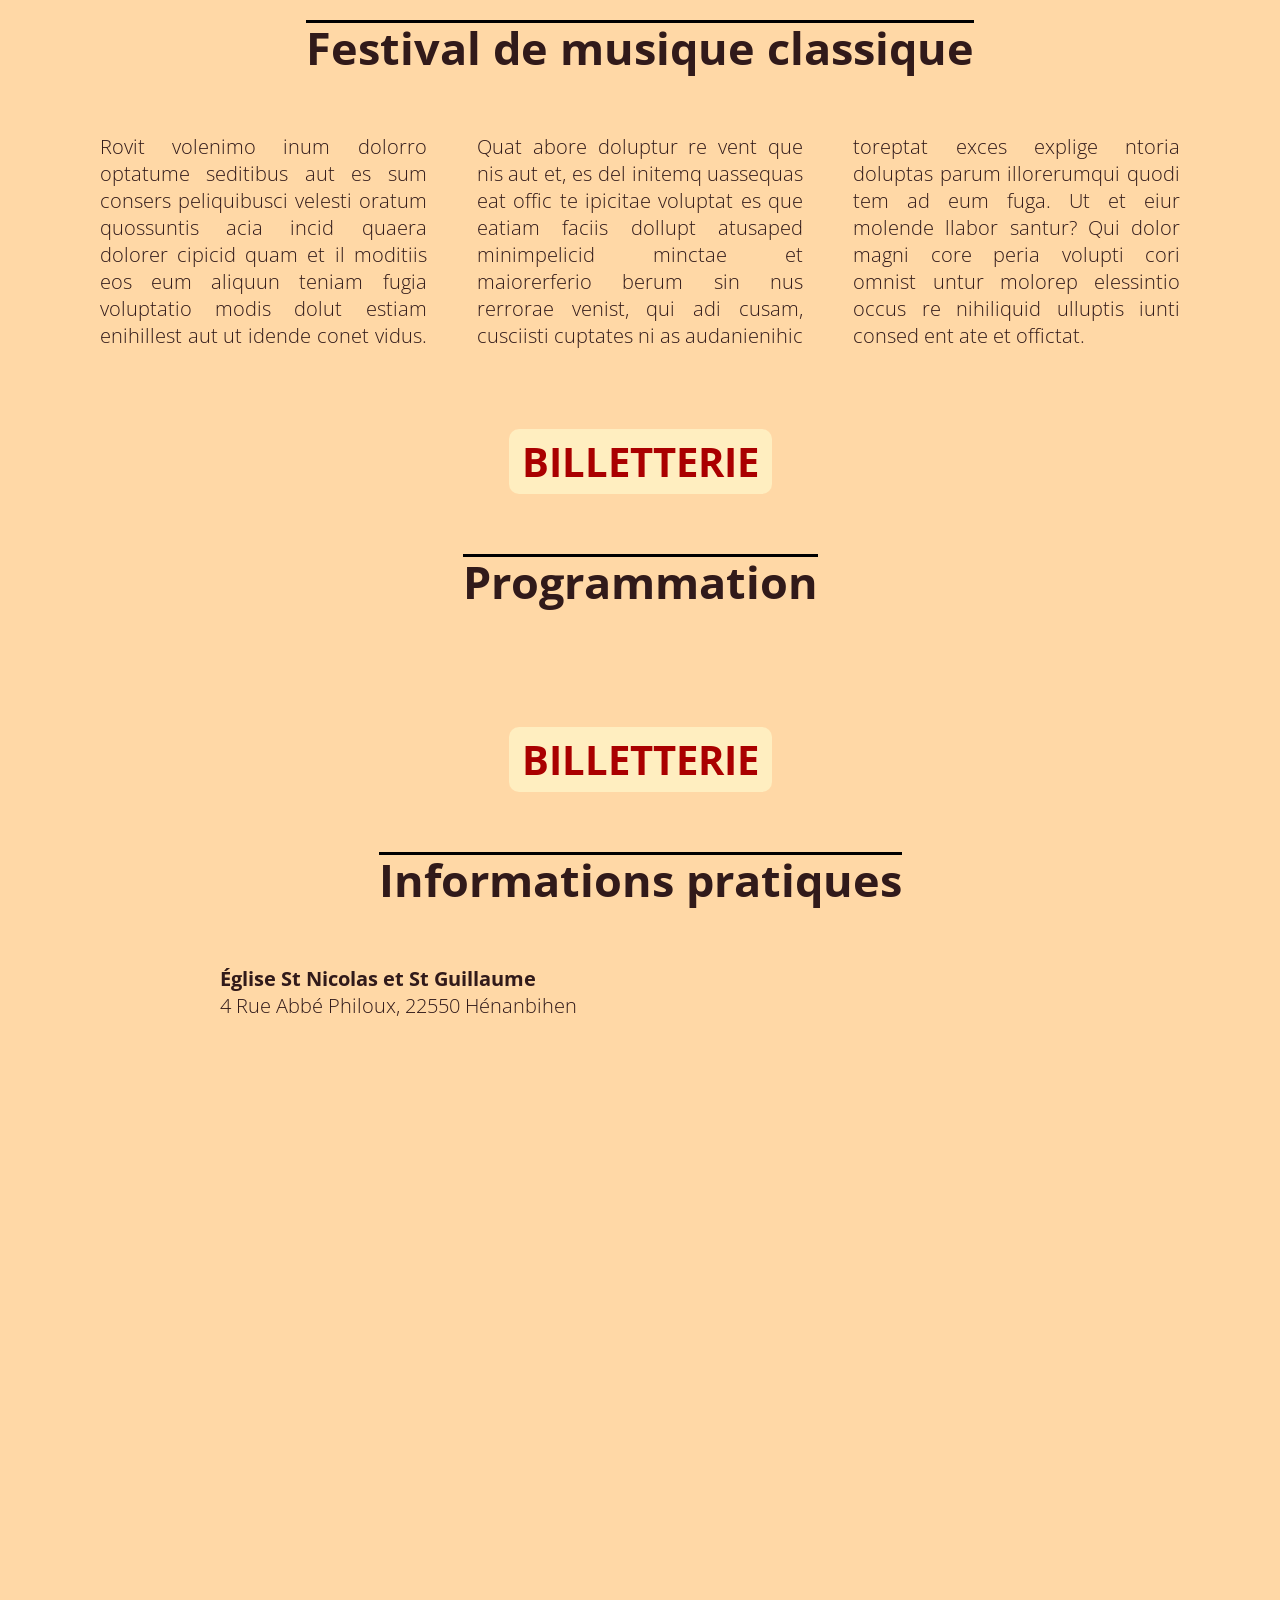
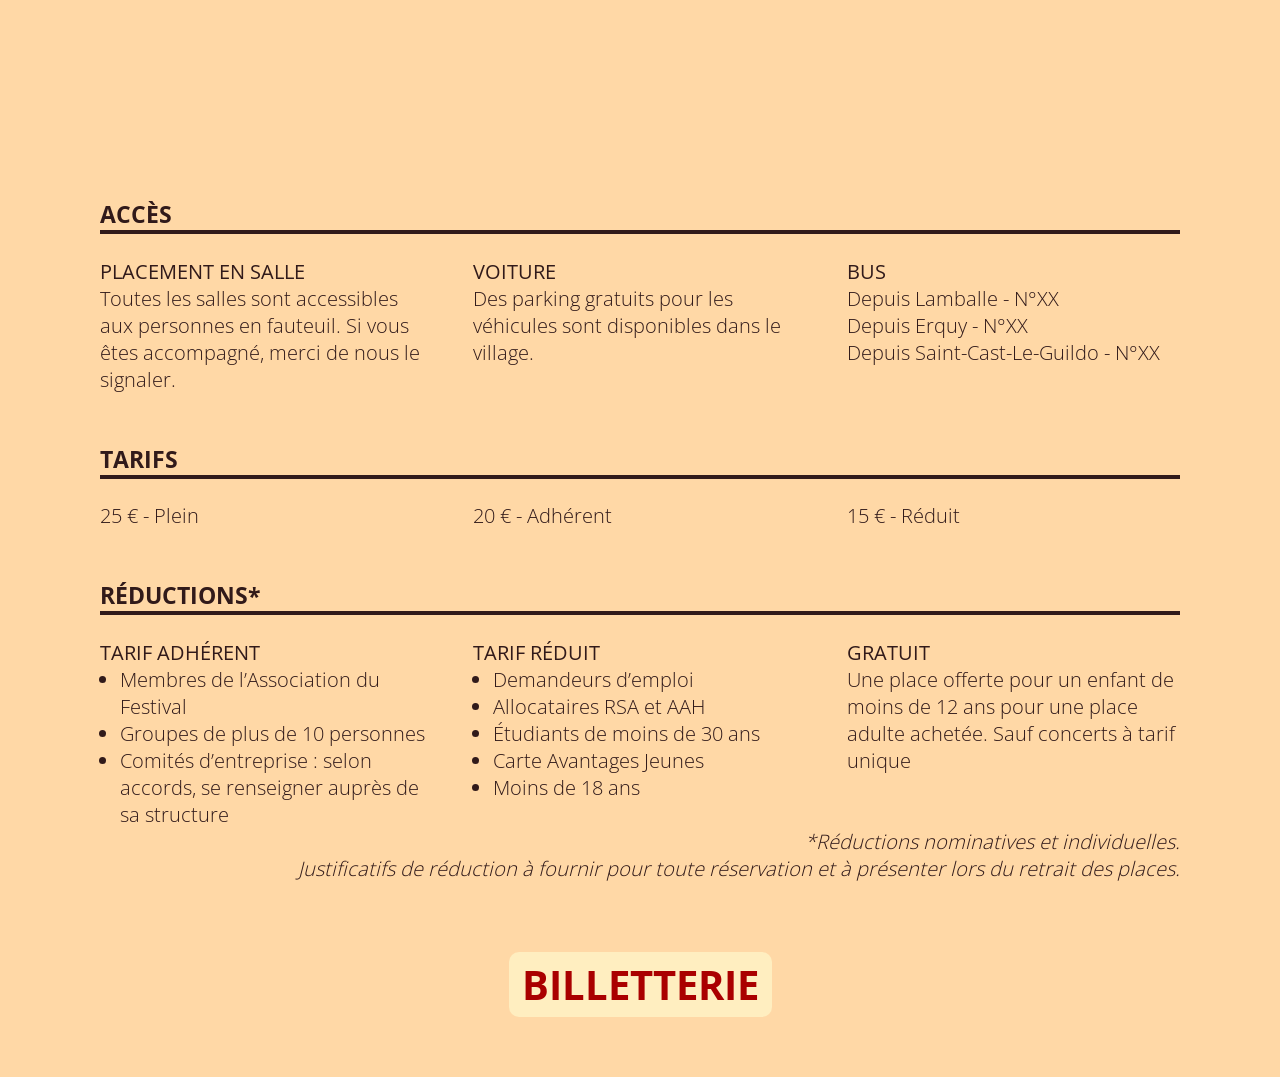
==== index.html @ bbe9d5a4 "initial commit" ====
<!DOCTYPE html>
<html lang="en">

<head>
    <meta charset="UTF-8">
    <meta name="viewport" content="width=device-width, initial-scale=1.0">
    <title>Les Musicales du Penthièvre</title>
    <link rel="stylesheet" href="assets/css/main.css">
    <script defer src="https://cdn.jsdelivr.net/npm/alpinejs@3.x.x/dist/cdn.min.js"></script>
    <script src="assets/js/components.js"></script>
    <script type="text/javascript"
        src="https://cdnjs.cloudflare.com/ajax/libs/PapaParse/5.4.0/papaparse.min.js"></script>
</head>

<body>
    <main>
        <div class="page-container" x-data="festivalProgram">
            <section>
                <h1 class="section-title">Festival de musique classique</h1>
                <p class="section-content">
                    Rovit volenimo inum dolorro optatume seditibus aut es sum consers peliquibusci velesti oratum
                    quossuntis acia incid quaera dolorer cipicid quam et il moditiis eos eum aliquun teniam fugia
                    voluptatio modis dolut estiam enihillest aut ut idende conet vidus. Quat abore doluptur re vent que
                    nis aut et, es del initemq uassequas eat offic te ipicitae voluptat es que eatiam faciis dollupt
                    atusaped minimpelicid minctae et maiorerferio berum sin nus rerrorae venist, qui adi cusam,
                    cusciisti cuptates ni as audanienihic toreptat exces explige ntoria doluptas parum illorerumqui
                    quodi tem ad eum fuga. Ut et eiur molende llabor santur? Qui dolor magni core peria volupti cori
                    omnist untur molorep elessintio occus re nihiliquid ulluptis iunti consed ent ate et offictat.
                </p>
                <button>BILLETTERIE</button>
            </section>

            <section>
                <h1 class="section-title">Programmation</h1>
                <div class="festival-events-wrapper">
                    <template x-for="(events, date) in groupedEvents" :key="date">
                        <div class="event-container">
                            <h2 x-text="formatProgrammationDate(date)" class="event-date"></h2>
                            <template x-for="event in events" :key="event.Groupe + event.Heure">
                                <div class="event-details">
                                    <div class="event-time" x-text="formatTime(event.Heure)"></div>
                                    <div class="event-group" x-text="event.Groupe"></div>
                                    <div class="event-artists" x-text="event.Artistes"></div>
                                    <div class="event-performance" x-text="event.Interprétations"></div>
                                </div>
                            </template>
                        </div>
                    </template>
                </div>
                <button>BILLETTERIE</button>
            </section>

            <section>
                <h1 class="section-title">Informations pratiques</h1>
                <div class="practical-info-items">
                    <div class="practical-info-item">
                        <img class="practical-info-img" src="https://cdn-icons-png.flaticon.com/512/484/484167.png"
                            alt="">
                        <div class="practical-info-txt">
                            <span style="font-weight: bold;">Église St Nicolas et St Guillaume</span></br>
                            4 Rue Abbé Philoux, 22550 Hénanbihen
                        </div>
                    </div>
                    <div class="practical-info-item">
                        <img class="practical-info-img" src="https://cdn-icons-png.flaticon.com/512/747/747310.png"
                            alt="">
                        <div class="practical-info-txt practical-info-txt-date" x-text="festivalDates">
                        </div>
                    </div>
                </div>
                <iframe class="practical-info-map"
                    src="https://www.google.com/maps/embed?pb=!1m18!1m12!1m3!1d4397.560017272051!2d-2.3781629225377903!3d48.56007562165202!2m3!1f0!2f0!3f0!3m2!1i1024!2i768!4f13.1!3m3!1m2!1s0x480e73c1ddfb4ef5%3A0x7d387536cc00f392!2sÉglise St Nicolas et St Guillaume!5e1!3m2!1sen!2sfr!4v1764858073322!5m2!1sen!2sfr"
                    width="100%" height="100%" style="border:0;" allowfullscreen="" loading="lazy"
                    referrerpolicy="no-referrer-when-downgrade"></iframe>

                <div class="practical-info-subsection">
                    <h3 class="subsection-title">ACCÈS</h3>
                    <div class="practical-info-subsection-items">
                        <div>
                            <h4 class="subsubsection-title">PLACEMENT EN SALLE</h4>
                            <p>Toutes les salles sont accessibles aux personnes en fauteuil.
                                Si vous êtes accompagné, merci de nous le signaler.</p>
                        </div>
                        <div>
                            <h4 class="subsubsection-title">VOITURE</h4>
                            <p>Des parking gratuits pour les véhicules sont disponibles dans le village.</p>
                        </div>
                        <div>
                            <h4 class="subsubsection-title">BUS</h4>
                            <p>
                                Depuis Lamballe - N°XX</br>
                                Depuis Erquy - N°XX</br>
                                Depuis Saint-Cast-Le-Guildo - N°XX
                            </p>
                        </div>
                    </div>
                </div>

                <div class="practical-info-subsection">
                    <h3 class="subsection-title">TARIFS</h3>
                    <div class="practical-info-subsection-items">
                        <p>25 € - Plein</p>
                        <p>20 € - Adhérent</p>
                        <p>15 € - Réduit</p>
                    </div>
                </div>

                <div class="practical-info-subsection">
                    <h3 class="subsection-title">RÉDUCTIONS*</h3>
                    <div class="practical-info-subsection-items">
                        <div>
                            <h4 class="subsubsection-title">TARIF ADHÉRENT</h4>
                            <ul>
                                <li>Membres de l’Association du Festival</li>
                                <li>Groupes de plus de 10 personnes</li>
                                <li>Comités d’entreprise : selon accords, se renseigner auprès de sa structure</li>
                            </ul>
                        </div>
                        <div>
                            <h4 class="subsubsection-title">TARIF RÉDUIT</h4>
                            <ul>
                                <li>Demandeurs d’emploi</li>
                                <li>Allocataires RSA et AAH</li>
                                <li>Étudiants de moins de 30 ans</li>
                                <li>Carte Avantages Jeunes</li>
                                <li>Moins de 18 ans</li>
                            </ul>
                        </div>
                        <div>
                            <h4 class="subsubsection-title">GRATUIT</h4>
                            <p>Une place offerte pour un enfant de moins de 12 ans pour une place adulte achetée.
                                Sauf concerts à tarif unique</p>
                        </div>
                    </div>
                    <p class="subsubsection-footnote">*Réductions nominatives et individuelles.</br>
                        Justificatifs de réduction à fournir pour toute réservation et à présenter lors du retrait des
                        places.</p>
                </div>
                <button>BILLETTERIE</button>
            </section>
        </div>
    </main>
</body>

</html>
---- assets/css/main.css ----
@import "./palette.css";

body {
    margin: 0;
    padding: 0;
    font-family: 'OpenSans', sans-serif;
    font-weight: 300;
    font-size: 20px;
    background-color: var(--background);
    color: var(--text);
}

h2 {
    font-weight: 400;
    margin: 0 0 50px;
}

button {
    all: unset;
    display: inline-block;
    cursor: pointer;
    padding: 5px 13px;
    margin: 20px;
    border-radius: 10px;
    background-color: var(--btn-bg);
    color: var(--btn-text);
    font-size: 40px;
    font-weight: 700;
}

button:hover {
    background-color: var(--btn-hover-bg);
}

button:active {
    background-color: var(--btn-active-bg);
}

.page-container {
    max-width: 1080px;
    margin: 0 auto;
    padding: 0 20px;
    text-align: center;
}

section {
    margin: 20px 0 40px;
}

.section-title {
    width: fit-content;
    border-top: 3px black solid;
    font-size: 45px;
    line-height: 50px;
    margin: 0 auto 60px;
    color: var(--section-title-text);
}

.section-content {
    column-count: 3;
    column-gap: 50px;
    text-align: justify;
    margin-bottom: 60px;
}

.subsection-title {
    text-align: left;
    border-bottom: 4px solid ;
    color: var(--section-title-text);
}

.subsubsection-title {
    font-weight: 400;
    margin: 0;
    color: var(--section-title-text);
}

.festival-events-container {
    display: flex;
    align-items: center;
    flex-direction: column;
}

.festival-events-wrapper {
    display: flex;
    width: 100%;
    max-width: 1080px;
    margin-bottom: 40px;
}

.event-container {
    display: flex;
    width: 50%;
    flex-direction: column;
}

.festival-events-wrapper > .event-container:first-of-type {
    align-items: flex-end;
    border-right: 2px rgb(59, 0, 0) solid;
}

.festival-events-wrapper > .event-container:last-of-type {
    padding-top: 40px;
    align-items: flex-start;
    border-left: 2px rgb(59, 0, 0) solid;
}

.event-date {
    width: fit-content;
    padding: 20px;
    color: rgb(255, 245, 224);
}

.event-details {
    display: flex;
    flex-direction: column;
    margin: 10px 0 20px;
    color: rgb(59, 0, 0);
}

.festival-events-wrapper > .event-container:first-of-type .event-details {
    align-items: flex-end;
    padding-right: 15px;
}

.festival-events-wrapper > .event-container:last-of-type .event-details {
    align-items: flex-start;
    padding-left: 15px;
}

.festival-events-wrapper > .event-container:first-of-type .event-details > * {
    text-align: end;
}

.festival-events-wrapper > .event-container:last-of-type .event-details > * {
    text-align: start;
}

.festival-events-wrapper > .event-container:first-of-type .event-date {
    align-items: flex-end;
    background-color: rgb(150, 0, 0);
}

.festival-events-wrapper > .event-container:last-of-type .event-date {
    background-color: rgb(255, 137, 33);
}

.event-time {
    font-weight: bold;
    color: rgb(201, 47, 0);
}

.event-group {
    font-weight: bold;
}

.event-performance {
    font-style: italic;
}

.practical-info-items {
    display: flex;
}

.practical-info-item {
    display: flex;
    flex-grow: 1;
    align-items: center;
    text-align: left;
}

.practical-info-img {
    width: 100px;
}

.practical-info-txt {
    margin-left: 20px;
}

.practical-info-txt-date {
    font-size: 40px;
    font-weight: 500;
}

.practical-info-map {
    margin-top: 50px;
    height: 700px;
}

.practical-info-subsection {
    position: relative;
    margin-bottom: 50px;
}

.practical-info-subsection-items {
    display: flex;
    text-align: left;
}

.practical-info-subsection-items > * {
    flex: 1;
}

.practical-info-subsection-items > :nth-child(2) {
    margin: 0 40px;
}

.practical-info-subsection-items p {
    margin: 0;
}

.practical-info-subsection-items ul {
    margin: 0;
    padding-left: 20px;
}

.subsubsection-footnote {
    margin: 0 0 20px;
    text-align: right;
    font-style: italic;
    font-size: 20px;
}
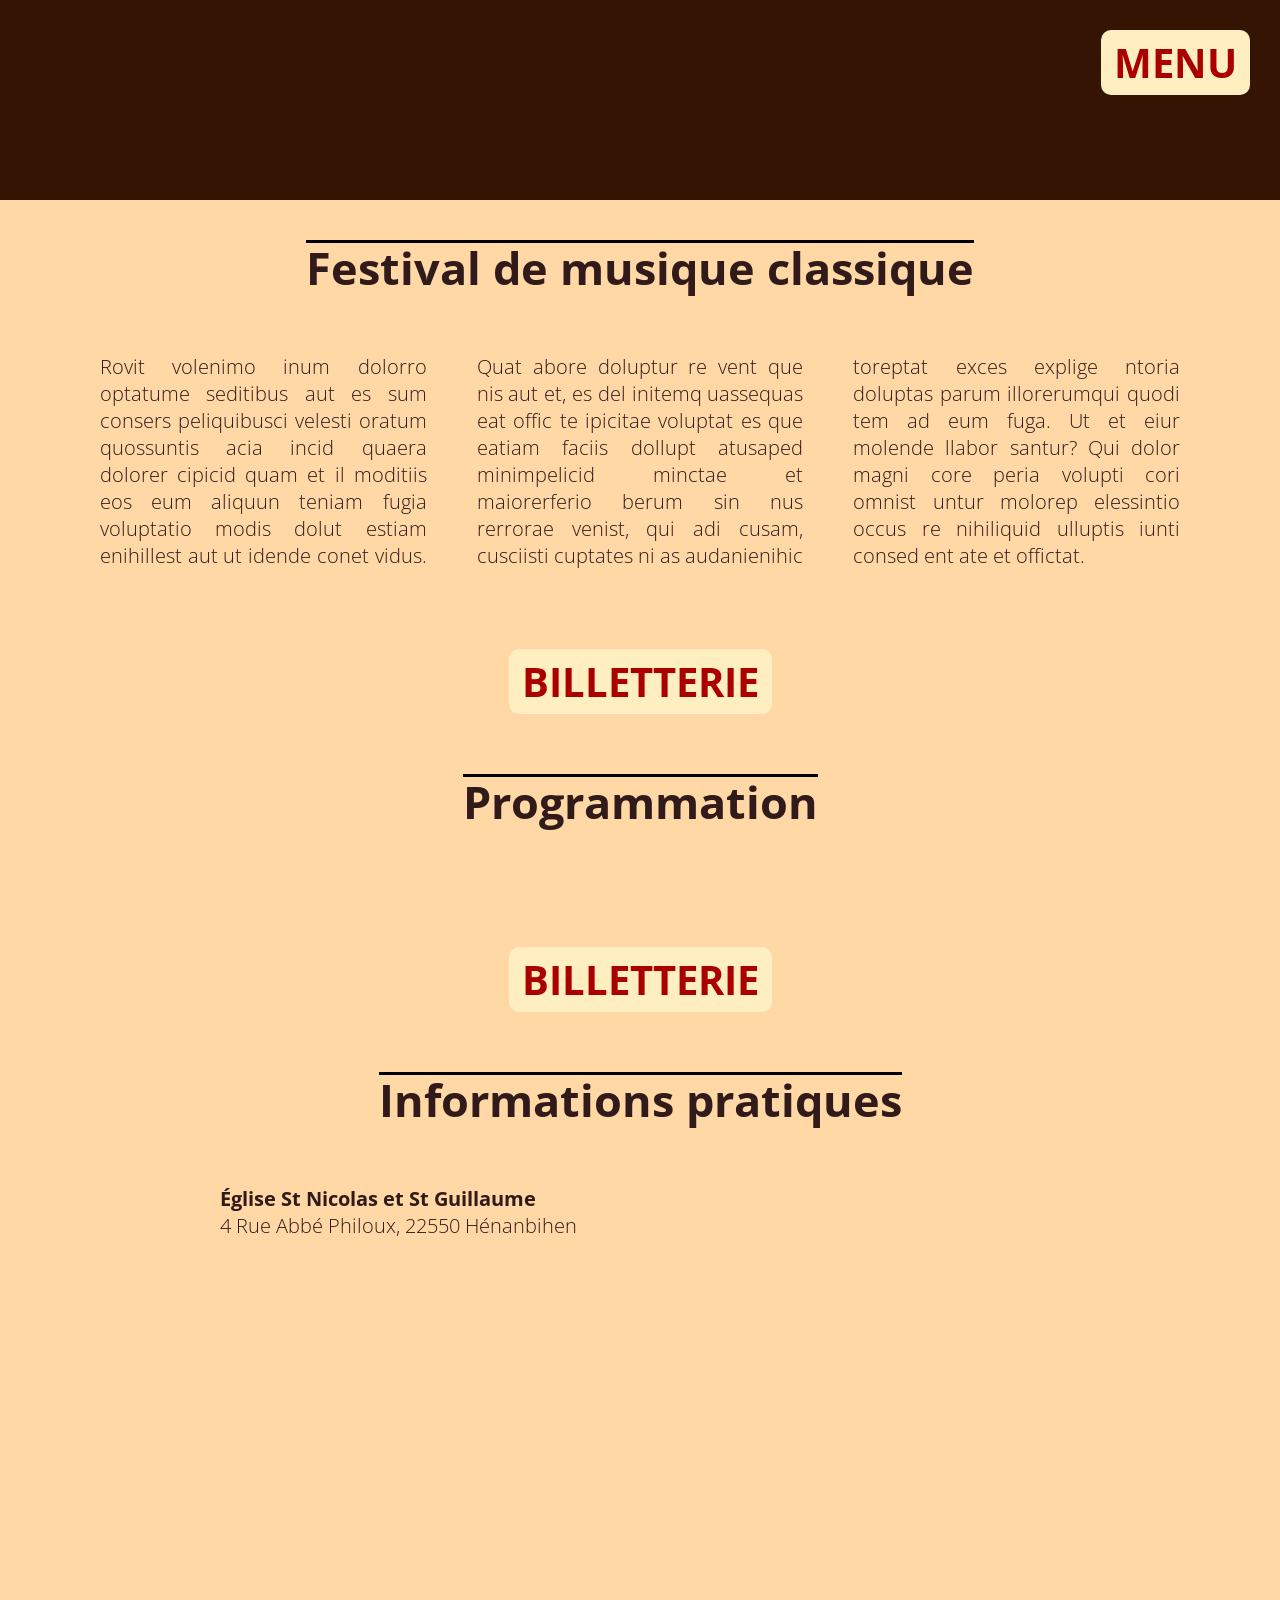
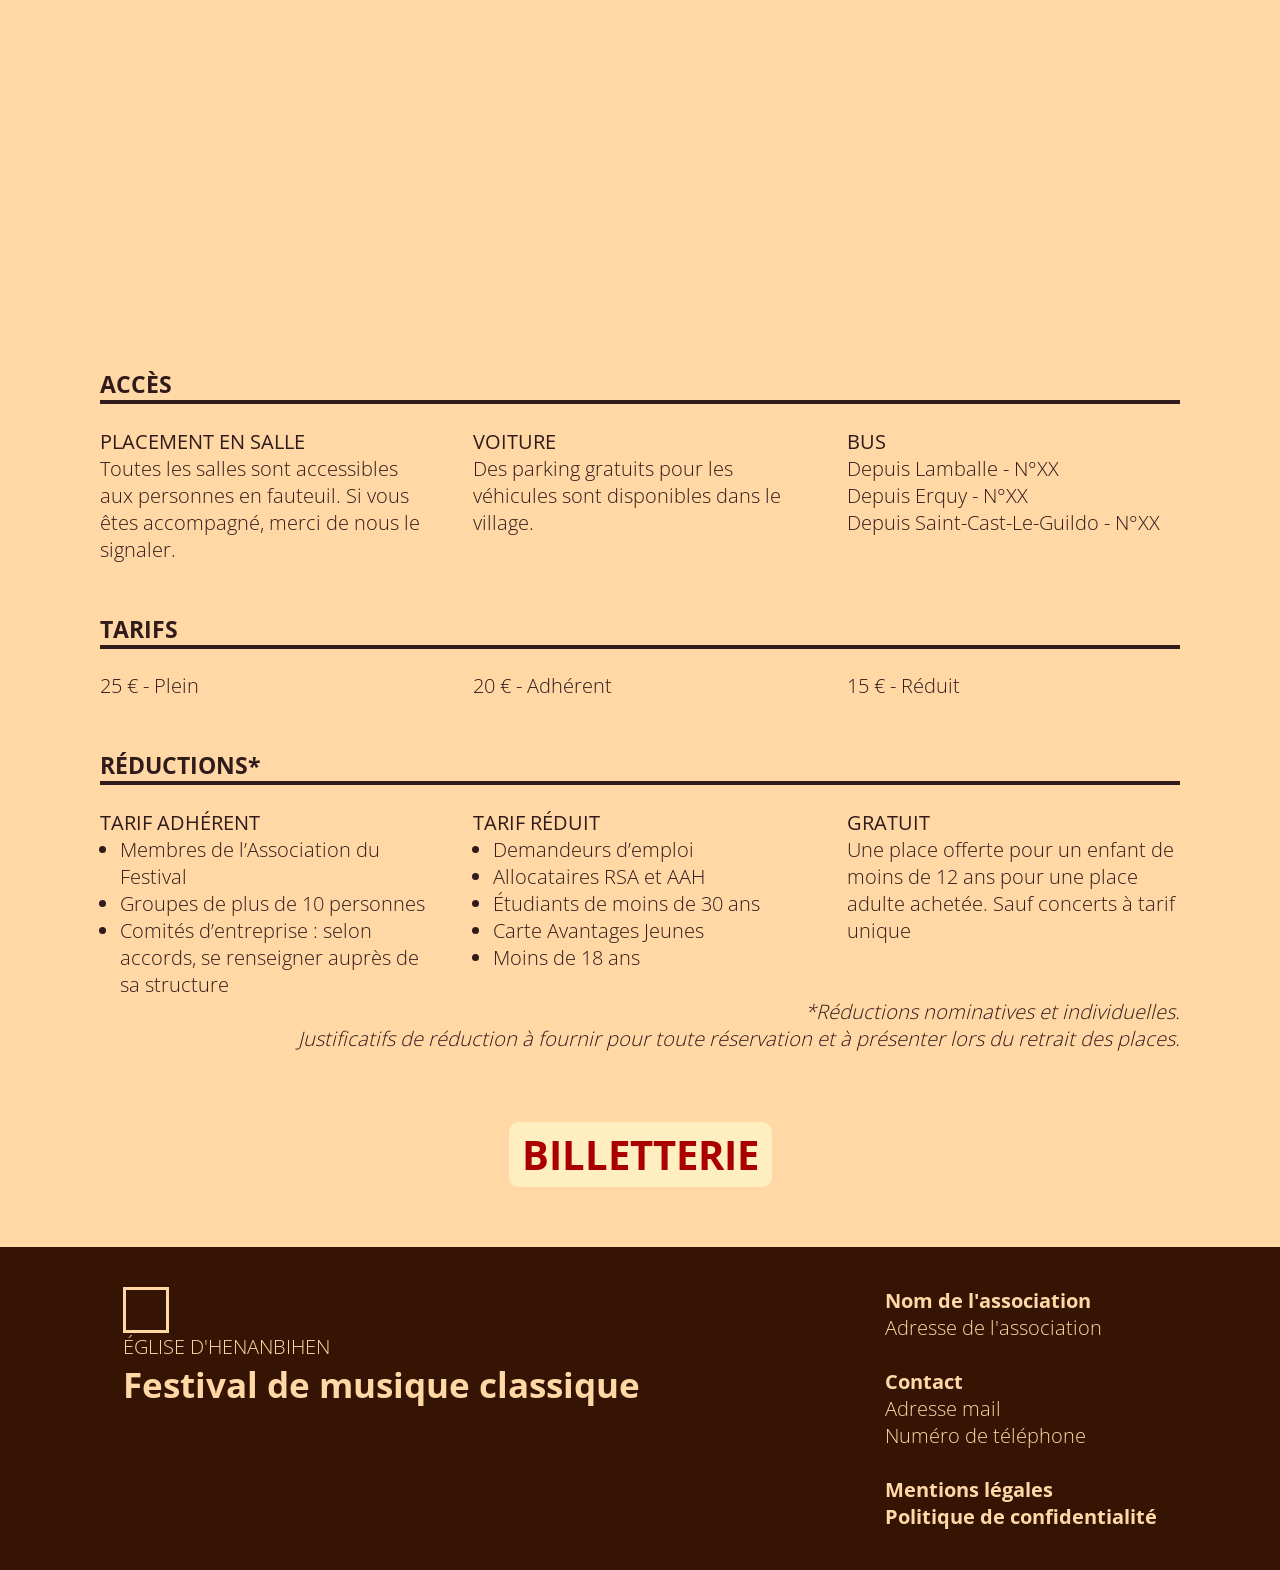
==== commit 06b108a3: "basic header and footer" ====
--- a/index.html
+++ b/index.html
@@ -12,9 +12,11 @@
         src="https://cdnjs.cloudflare.com/ajax/libs/PapaParse/5.4.0/papaparse.min.js"></script>
 </head>
 
-<body>
+<body x-data="festivalProgram">
+    <div id="header"></div>
+
     <main>
-        <div class="page-container" x-data="festivalProgram">
+        <div class="page-container">
             <section>
                 <h1 class="section-title">Festival de musique classique</h1>
                 <p class="section-content">
@@ -140,6 +142,10 @@
             </section>
         </div>
     </main>
+
+    <div id="footer"></div>
+
+    <script src="assets/js/include.js"></script>
 </body>
 
 </html>
--- a/assets/css/main.css
+++ b/assets/css/main.css
@@ -1,4 +1,8 @@
 @import "./palette.css";
+
+/**
+* Default style overwrite
+**/
 
 body {
     margin: 0;
@@ -8,6 +12,24 @@
     font-size: 20px;
     background-color: var(--background);
     color: var(--text);
+}
+
+a {
+    text-decoration: none;
+    color: inherit;
+}
+
+a:hover {
+    text-decoration: underline;
+}
+
+h1 {
+    width: fit-content;
+    border-top: 3px var(--section-title-text) solid;
+    font-size: 45px;
+    line-height: 50px;
+    margin: 0 auto 60px;
+    color: var(--section-title-text);
 }
 
 h2 {
@@ -65,7 +87,7 @@
 
 .subsection-title {
     text-align: left;
-    border-bottom: 4px solid ;
+    border-bottom: 4px solid;
     color: var(--section-title-text);
 }
 
@@ -75,6 +97,10 @@
     color: var(--section-title-text);
 }
 
+/**
+* Festival page
+**/
+
 .festival-events-container {
     display: flex;
     align-items: center;
@@ -94,12 +120,12 @@
     flex-direction: column;
 }
 
-.festival-events-wrapper > .event-container:first-of-type {
+.festival-events-wrapper>.event-container:first-of-type {
     align-items: flex-end;
     border-right: 2px rgb(59, 0, 0) solid;
 }
 
-.festival-events-wrapper > .event-container:last-of-type {
+.festival-events-wrapper>.event-container:last-of-type {
     padding-top: 40px;
     align-items: flex-start;
     border-left: 2px rgb(59, 0, 0) solid;
@@ -118,30 +144,30 @@
     color: rgb(59, 0, 0);
 }
 
-.festival-events-wrapper > .event-container:first-of-type .event-details {
+.festival-events-wrapper>.event-container:first-of-type .event-details {
     align-items: flex-end;
     padding-right: 15px;
 }
 
-.festival-events-wrapper > .event-container:last-of-type .event-details {
+.festival-events-wrapper>.event-container:last-of-type .event-details {
     align-items: flex-start;
     padding-left: 15px;
 }
 
-.festival-events-wrapper > .event-container:first-of-type .event-details > * {
+.festival-events-wrapper>.event-container:first-of-type .event-details>* {
     text-align: end;
 }
 
-.festival-events-wrapper > .event-container:last-of-type .event-details > * {
+.festival-events-wrapper>.event-container:last-of-type .event-details>* {
     text-align: start;
 }
 
-.festival-events-wrapper > .event-container:first-of-type .event-date {
+.festival-events-wrapper>.event-container:first-of-type .event-date {
     align-items: flex-end;
     background-color: rgb(150, 0, 0);
 }
 
-.festival-events-wrapper > .event-container:last-of-type .event-date {
+.festival-events-wrapper>.event-container:last-of-type .event-date {
     background-color: rgb(255, 137, 33);
 }
 
@@ -165,8 +191,12 @@
 .practical-info-item {
     display: flex;
     flex-grow: 1;
-    align-items: center;
+    align-items: flex-end;
     text-align: left;
+}
+
+.practical-info-item:last-child {
+    justify-content: flex-end;
 }
 
 .practical-info-img {
@@ -183,8 +213,9 @@
 }
 
 .practical-info-map {
-    margin-top: 50px;
-    height: 700px;
+    margin: 50px;
+    height: 600px;
+    max-width: 85%;
 }
 
 .practical-info-subsection {
@@ -197,11 +228,11 @@
     text-align: left;
 }
 
-.practical-info-subsection-items > * {
+.practical-info-subsection-items>* {
     flex: 1;
 }
 
-.practical-info-subsection-items > :nth-child(2) {
+.practical-info-subsection-items> :nth-child(2) {
     margin: 0 40px;
 }
 
@@ -219,4 +250,52 @@
     text-align: right;
     font-style: italic;
     font-size: 20px;
+}
+
+
+/**
+* Header
+**/
+header {
+    width: 100%;
+    height: 200px;
+    margin-bottom: 40px;
+    text-align: right;
+    background-color: var(--secondary-bg);
+}
+
+header>button {
+    margin: 30px 30px 0 0;
+}
+
+/**
+* Footer
+**/
+footer {
+    display: flex;
+    justify-content: space-around;
+    width: 100%;
+    /* height: 200px; */
+    padding: 40px 0;
+    color: var(--background);
+    background-color: var(--secondary-bg);
+}
+
+footer > * {
+    display: flex;
+    flex-direction: column;
+    align-items: flex-start;
+}
+
+footer h1 {
+    font-size: 35px;
+}
+
+.footer-date {
+    width: fit-content;
+    height: fit-content;
+    padding: 20px;
+    font-size: 35px;
+    font-weight: 500;
+    border: 3px var(--background) solid;
 }
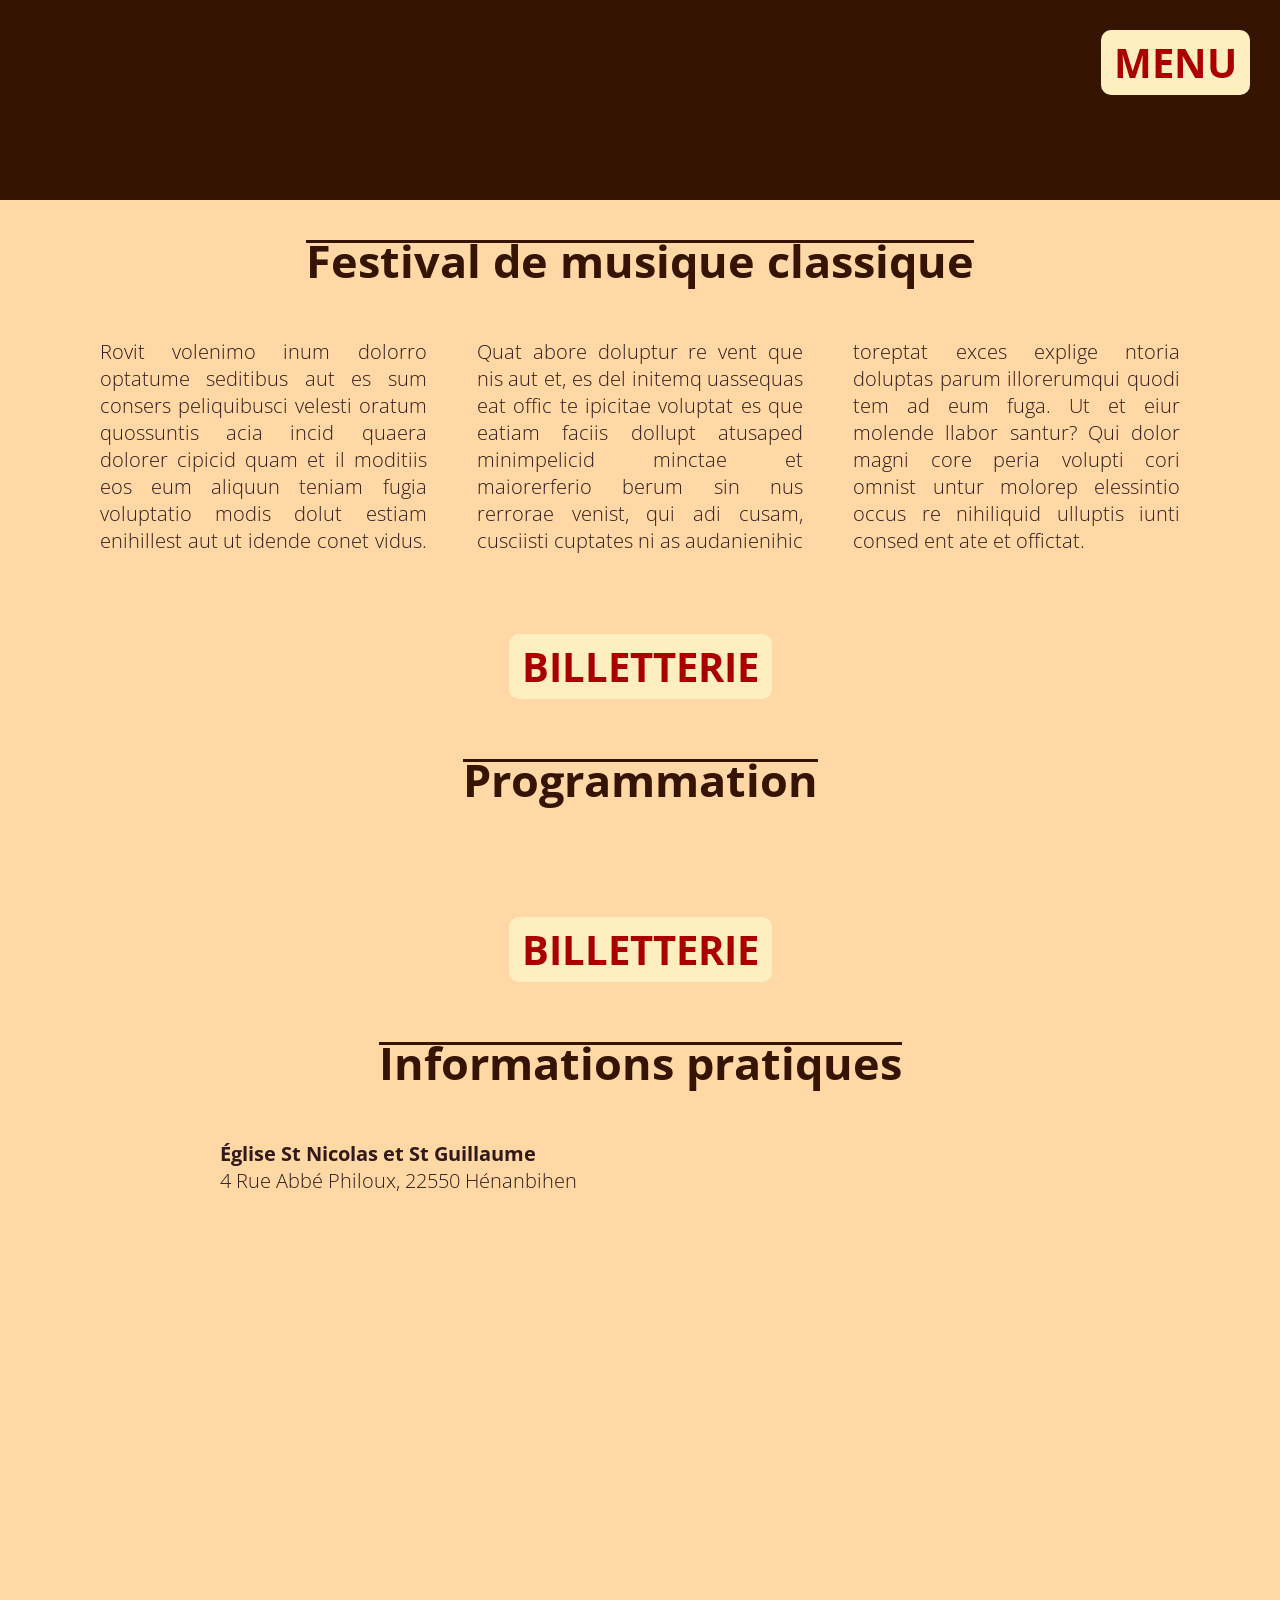
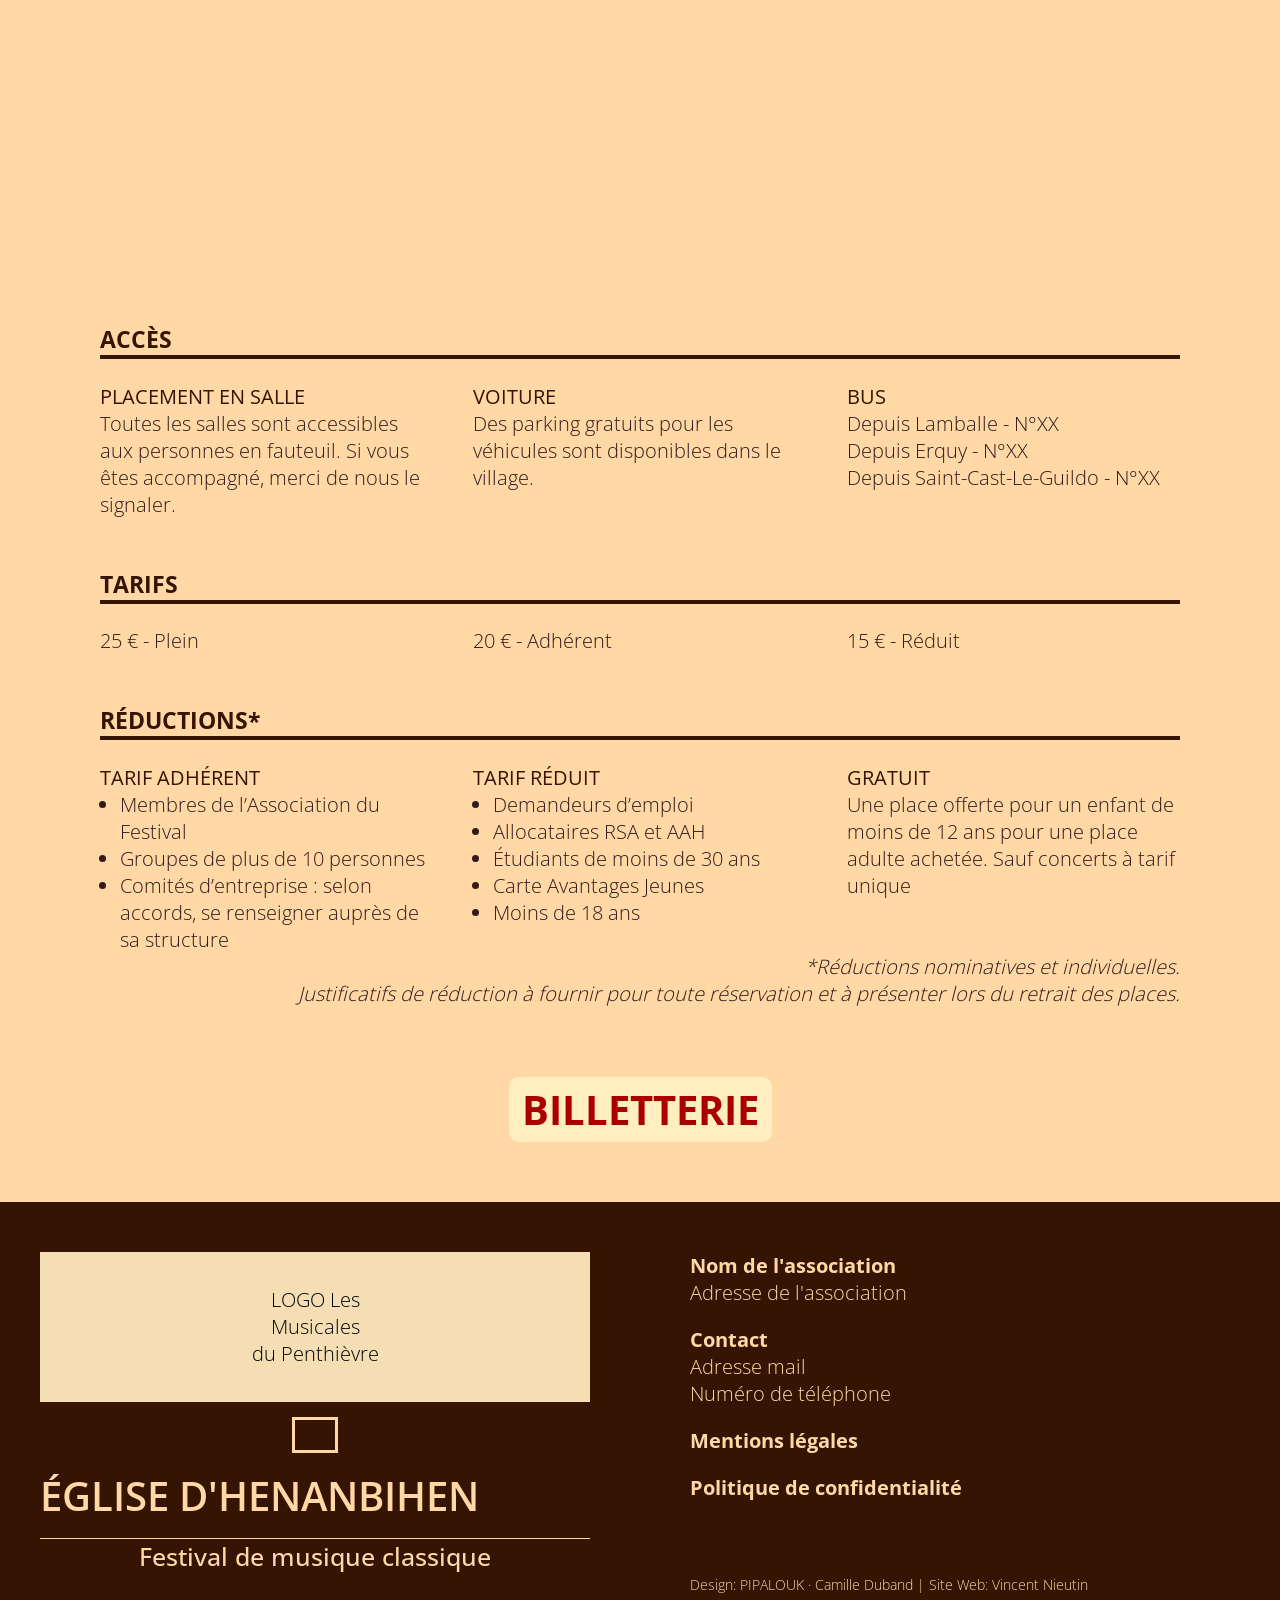
==== commit 3f135393: "footer improvements" ====
--- a/index.html
+++ b/index.html
@@ -4,7 +4,7 @@
 <head>
     <meta charset="UTF-8">
     <meta name="viewport" content="width=device-width, initial-scale=1.0">
-    <title>Les Musicales du Penthièvre</title>
+    <title>DEV - Les Musicales du Penthièvre</title>
     <link rel="stylesheet" href="assets/css/main.css">
     <script defer src="https://cdn.jsdelivr.net/npm/alpinejs@3.x.x/dist/cdn.min.js"></script>
     <script src="assets/js/components.js"></script>
--- a/assets/css/main.css
+++ b/assets/css/main.css
@@ -21,15 +21,16 @@
 
 a:hover {
     text-decoration: underline;
+    cursor: pointer;
 }
 
 h1 {
     width: fit-content;
-    border-top: 3px var(--section-title-text) solid;
+    border-top: 3px var(--secondary-text) solid;
     font-size: 45px;
-    line-height: 50px;
+    line-height: 35px;
     margin: 0 auto 60px;
-    color: var(--section-title-text);
+    color: var(--secondary-text);
 }
 
 h2 {
@@ -69,15 +70,6 @@
     margin: 20px 0 40px;
 }
 
-.section-title {
-    width: fit-content;
-    border-top: 3px black solid;
-    font-size: 45px;
-    line-height: 50px;
-    margin: 0 auto 60px;
-    color: var(--section-title-text);
-}
-
 .section-content {
     column-count: 3;
     column-gap: 50px;
@@ -88,13 +80,13 @@
 .subsection-title {
     text-align: left;
     border-bottom: 4px solid;
-    color: var(--section-title-text);
+    color: var(--secondary-text);
 }
 
 .subsubsection-title {
     font-weight: 400;
     margin: 0;
-    color: var(--section-title-text);
+    color: var(--secondary-text);
 }
 
 /**
@@ -273,29 +265,77 @@
 **/
 footer {
     display: flex;
-    justify-content: space-around;
-    width: 100%;
-    /* height: 200px; */
-    padding: 40px 0;
+    gap: 100px;
+    padding: 50px 40px 10px;
     color: var(--background);
     background-color: var(--secondary-bg);
 }
 
 footer > * {
+    position: relative;
     display: flex;
     flex-direction: column;
-    align-items: flex-start;
-}
-
-footer h1 {
-    font-size: 35px;
+    flex: 1;
+}
+
+.footer-left {
+    align-items: center;
+    margin-bottom: 40px;
+}
+
+.footer-left > * {
+    width: 100%;
+    justify-content: center;
+    margin-bottom: 15px;
+}
+
+.footer-logo {
+    display: flex;
+    justify-content: center;
+    align-items: center;
+    height: 150px;
+    text-align: center;
+    
+    background-color: wheat;
+    color: black;
 }
 
 .footer-date {
+    height: fit-content;
     width: fit-content;
-    height: fit-content;
-    padding: 20px;
-    font-size: 35px;
+    text-align: center;
+    padding: 15px 20px;
+    font-size: 45px;
     font-weight: 500;
     border: 3px var(--background) solid;
+}
+
+.footer-festival-location {
+    font-size: 40px;
+    font-weight: 600;
+}
+
+.footer-festival-name {
+    font-size: 25px;
+    font-weight: 500;
+    text-align: center;
+    color: var(--background);
+    border-width: 1px;
+    border-color: var(--background);
+    margin: 0;
+}
+
+.footer-right {
+    align-items: flex-start;
+}
+
+.footer-right > * {
+    margin-bottom: 20px;
+}
+
+.footer-credits {
+    position: absolute;
+    bottom: 0;
+    text-align: right;
+    font-size: 14px;
 }
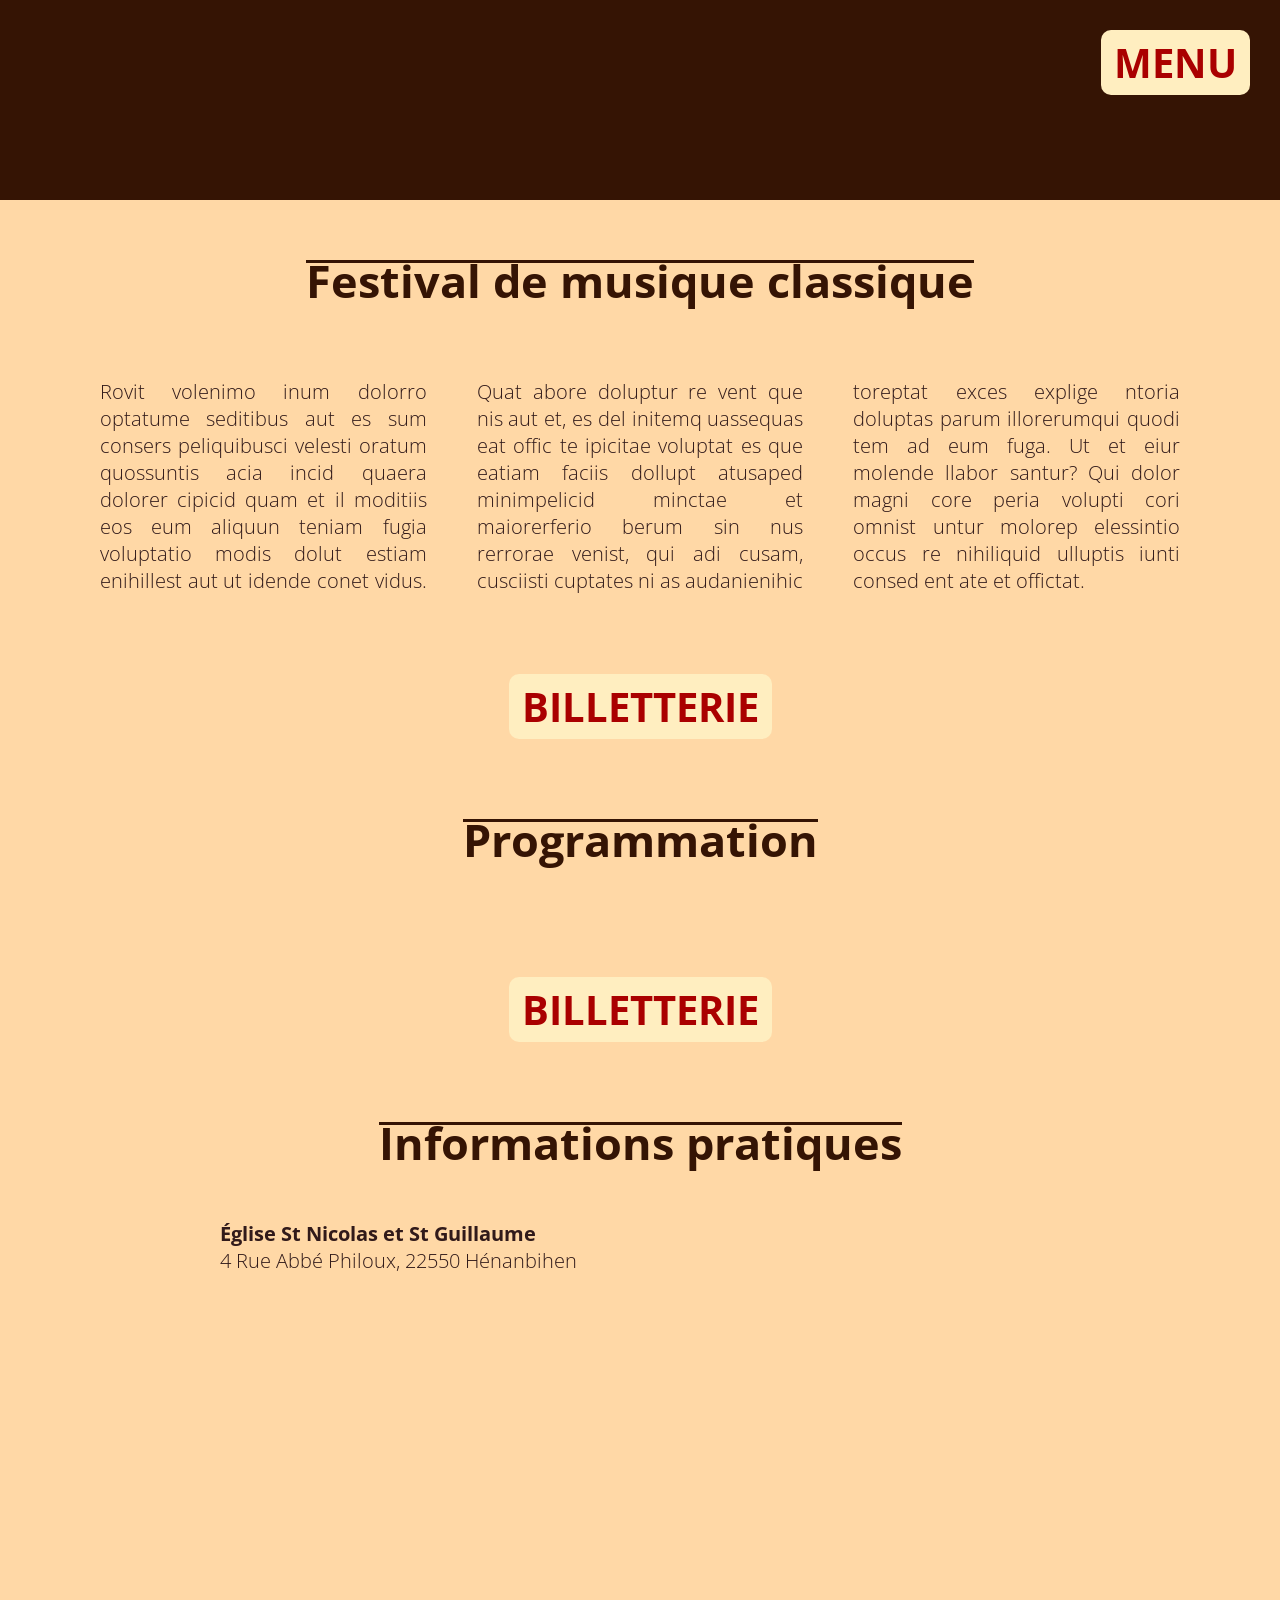
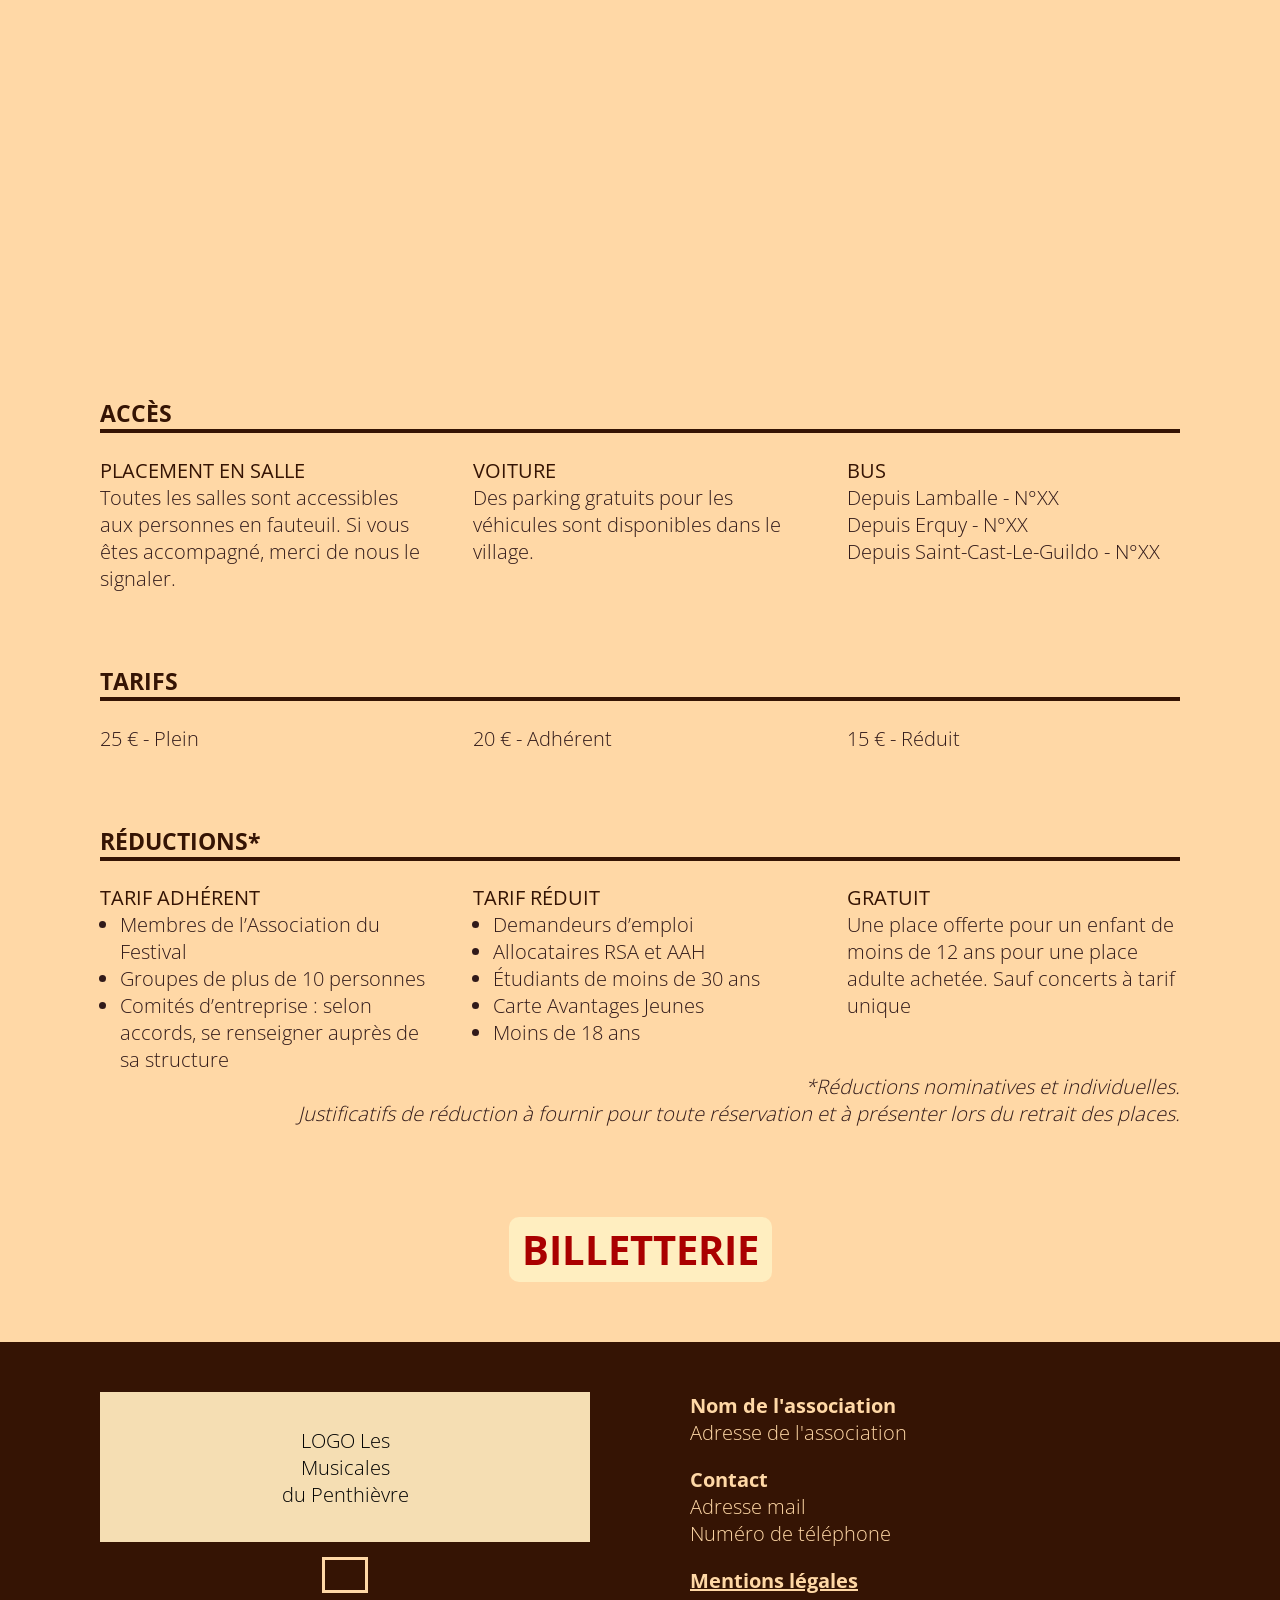
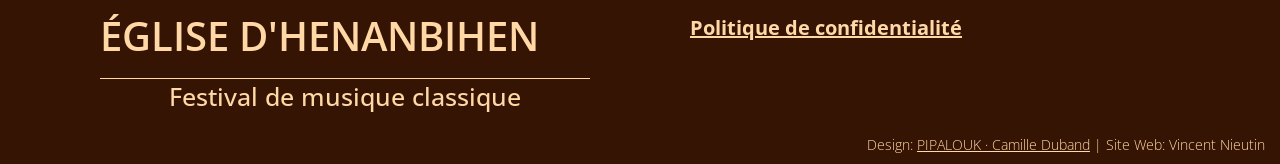
==== commit 9a5f77ef: "index.html and style improvements" ====
--- a/index.html
+++ b/index.html
@@ -1,5 +1,5 @@
 <!DOCTYPE html>
-<html lang="en">
+<html lang="fr">
 
 <head>
     <meta charset="UTF-8">
@@ -16,131 +16,127 @@
     <div id="header"></div>
 
     <main>
-        <div class="page-container">
-            <section>
-                <h1 class="section-title">Festival de musique classique</h1>
-                <p class="section-content">
-                    Rovit volenimo inum dolorro optatume seditibus aut es sum consers peliquibusci velesti oratum
-                    quossuntis acia incid quaera dolorer cipicid quam et il moditiis eos eum aliquun teniam fugia
-                    voluptatio modis dolut estiam enihillest aut ut idende conet vidus. Quat abore doluptur re vent que
-                    nis aut et, es del initemq uassequas eat offic te ipicitae voluptat es que eatiam faciis dollupt
-                    atusaped minimpelicid minctae et maiorerferio berum sin nus rerrorae venist, qui adi cusam,
-                    cusciisti cuptates ni as audanienihic toreptat exces explige ntoria doluptas parum illorerumqui
-                    quodi tem ad eum fuga. Ut et eiur molende llabor santur? Qui dolor magni core peria volupti cori
-                    omnist untur molorep elessintio occus re nihiliquid ulluptis iunti consed ent ate et offictat.
-                </p>
-                <button>BILLETTERIE</button>
-            </section>
+        <section>
+            <h1 class="section-title">Festival de musique classique</h1>
+            <p class="section-content">
+                Rovit volenimo inum dolorro optatume seditibus aut es sum consers peliquibusci velesti oratum
+                quossuntis acia incid quaera dolorer cipicid quam et il moditiis eos eum aliquun teniam fugia
+                voluptatio modis dolut estiam enihillest aut ut idende conet vidus. Quat abore doluptur re vent que
+                nis aut et, es del initemq uassequas eat offic te ipicitae voluptat es que eatiam faciis dollupt
+                atusaped minimpelicid minctae et maiorerferio berum sin nus rerrorae venist, qui adi cusam,
+                cusciisti cuptates ni as audanienihic toreptat exces explige ntoria doluptas parum illorerumqui
+                quodi tem ad eum fuga. Ut et eiur molende llabor santur? Qui dolor magni core peria volupti cori
+                omnist untur molorep elessintio occus re nihiliquid ulluptis iunti consed ent ate et offictat.
+            </p>
+            <button>BILLETTERIE</button>
+        </section>
 
-            <section>
-                <h1 class="section-title">Programmation</h1>
-                <div class="festival-events-wrapper">
-                    <template x-for="(events, date) in groupedEvents" :key="date">
-                        <div class="event-container">
-                            <h2 x-text="formatProgrammationDate(date)" class="event-date"></h2>
-                            <template x-for="event in events" :key="event.Groupe + event.Heure">
-                                <div class="event-details">
-                                    <div class="event-time" x-text="formatTime(event.Heure)"></div>
-                                    <div class="event-group" x-text="event.Groupe"></div>
-                                    <div class="event-artists" x-text="event.Artistes"></div>
-                                    <div class="event-performance" x-text="event.Interprétations"></div>
-                                </div>
-                            </template>
-                        </div>
-                    </template>
-                </div>
-                <button>BILLETTERIE</button>
-            </section>
+        <section>
+            <h1 class="section-title">Programmation</h1>
+            <div class="festival-events-wrapper">
+                <template x-for="(events, date) in groupedEvents" :key="date">
+                    <div class="event-container">
+                        <h2 x-text="formatProgrammationDate(date)" class="event-date"></h2>
+                        <template x-for="event in events" :key="event.Groupe + event.Heure">
+                            <div class="event-details">
+                                <div class="event-time" x-text="formatTime(event.Heure)"></div>
+                                <div class="event-group" x-text="event.Groupe"></div>
+                                <div class="event-artists" x-text="event.Artistes"></div>
+                                <div class="event-performance" x-text="event.Interprétations"></div>
+                            </div>
+                        </template>
+                    </div>
+                </template>
+            </div>
+            <button>BILLETTERIE</button>
+        </section>
 
-            <section>
-                <h1 class="section-title">Informations pratiques</h1>
-                <div class="practical-info-items">
-                    <div class="practical-info-item">
-                        <img class="practical-info-img" src="https://cdn-icons-png.flaticon.com/512/484/484167.png"
-                            alt="">
-                        <div class="practical-info-txt">
-                            <span style="font-weight: bold;">Église St Nicolas et St Guillaume</span></br>
-                            4 Rue Abbé Philoux, 22550 Hénanbihen
-                        </div>
-                    </div>
-                    <div class="practical-info-item">
-                        <img class="practical-info-img" src="https://cdn-icons-png.flaticon.com/512/747/747310.png"
-                            alt="">
-                        <div class="practical-info-txt practical-info-txt-date" x-text="festivalDates">
-                        </div>
+        <section>
+            <h1 class="section-title">Informations pratiques</h1>
+            <div class="practical-info-items">
+                <div class="practical-info-item">
+                    <img class="practical-info-img" src="https://cdn-icons-png.flaticon.com/512/484/484167.png" alt="">
+                    <div class="practical-info-txt">
+                        <span style="font-weight: bold;">Église St Nicolas et St Guillaume</span></br>
+                        4 Rue Abbé Philoux, 22550 Hénanbihen
                     </div>
                 </div>
-                <iframe class="practical-info-map"
-                    src="https://www.google.com/maps/embed?pb=!1m18!1m12!1m3!1d4397.560017272051!2d-2.3781629225377903!3d48.56007562165202!2m3!1f0!2f0!3f0!3m2!1i1024!2i768!4f13.1!3m3!1m2!1s0x480e73c1ddfb4ef5%3A0x7d387536cc00f392!2sÉglise St Nicolas et St Guillaume!5e1!3m2!1sen!2sfr!4v1764858073322!5m2!1sen!2sfr"
-                    width="100%" height="100%" style="border:0;" allowfullscreen="" loading="lazy"
-                    referrerpolicy="no-referrer-when-downgrade"></iframe>
-
-                <div class="practical-info-subsection">
-                    <h3 class="subsection-title">ACCÈS</h3>
-                    <div class="practical-info-subsection-items">
-                        <div>
-                            <h4 class="subsubsection-title">PLACEMENT EN SALLE</h4>
-                            <p>Toutes les salles sont accessibles aux personnes en fauteuil.
-                                Si vous êtes accompagné, merci de nous le signaler.</p>
-                        </div>
-                        <div>
-                            <h4 class="subsubsection-title">VOITURE</h4>
-                            <p>Des parking gratuits pour les véhicules sont disponibles dans le village.</p>
-                        </div>
-                        <div>
-                            <h4 class="subsubsection-title">BUS</h4>
-                            <p>
-                                Depuis Lamballe - N°XX</br>
-                                Depuis Erquy - N°XX</br>
-                                Depuis Saint-Cast-Le-Guildo - N°XX
-                            </p>
-                        </div>
+                <div class="practical-info-item">
+                    <img class="practical-info-img" src="https://cdn-icons-png.flaticon.com/512/747/747310.png" alt="">
+                    <div class="practical-info-txt practical-info-txt-date" x-text="festivalDates">
                     </div>
                 </div>
+            </div>
+            <iframe class="practical-info-map"
+                src="https://www.google.com/maps/embed?pb=!1m18!1m12!1m3!1d4397.560017272051!2d-2.3781629225377903!3d48.56007562165202!2m3!1f0!2f0!3f0!3m2!1i1024!2i768!4f13.1!3m3!1m2!1s0x480e73c1ddfb4ef5%3A0x7d387536cc00f392!2sÉglise St Nicolas et St Guillaume!5e1!3m2!1sen!2sfr!4v1764858073322!5m2!1sen!2sfr"
+                width="100%" height="100%" style="border:0;" allowfullscreen="" loading="lazy"
+                referrerpolicy="no-referrer-when-downgrade"></iframe>
 
-                <div class="practical-info-subsection">
-                    <h3 class="subsection-title">TARIFS</h3>
-                    <div class="practical-info-subsection-items">
-                        <p>25 € - Plein</p>
-                        <p>20 € - Adhérent</p>
-                        <p>15 € - Réduit</p>
+            <div class="practical-info-subsection">
+                <h3 class="subsection-title">ACCÈS</h3>
+                <div class="practical-info-subsection-items">
+                    <div>
+                        <h4 class="subsubsection-title">PLACEMENT EN SALLE</h4>
+                        <p>Toutes les salles sont accessibles aux personnes en fauteuil.
+                            Si vous êtes accompagné, merci de nous le signaler.</p>
+                    </div>
+                    <div>
+                        <h4 class="subsubsection-title">VOITURE</h4>
+                        <p>Des parking gratuits pour les véhicules sont disponibles dans le village.</p>
+                    </div>
+                    <div>
+                        <h4 class="subsubsection-title">BUS</h4>
+                        <p>
+                            Depuis Lamballe - N°XX</br>
+                            Depuis Erquy - N°XX</br>
+                            Depuis Saint-Cast-Le-Guildo - N°XX
+                        </p>
                     </div>
                 </div>
+            </div>
 
-                <div class="practical-info-subsection">
-                    <h3 class="subsection-title">RÉDUCTIONS*</h3>
-                    <div class="practical-info-subsection-items">
-                        <div>
-                            <h4 class="subsubsection-title">TARIF ADHÉRENT</h4>
-                            <ul>
-                                <li>Membres de l’Association du Festival</li>
-                                <li>Groupes de plus de 10 personnes</li>
-                                <li>Comités d’entreprise : selon accords, se renseigner auprès de sa structure</li>
-                            </ul>
-                        </div>
-                        <div>
-                            <h4 class="subsubsection-title">TARIF RÉDUIT</h4>
-                            <ul>
-                                <li>Demandeurs d’emploi</li>
-                                <li>Allocataires RSA et AAH</li>
-                                <li>Étudiants de moins de 30 ans</li>
-                                <li>Carte Avantages Jeunes</li>
-                                <li>Moins de 18 ans</li>
-                            </ul>
-                        </div>
-                        <div>
-                            <h4 class="subsubsection-title">GRATUIT</h4>
-                            <p>Une place offerte pour un enfant de moins de 12 ans pour une place adulte achetée.
-                                Sauf concerts à tarif unique</p>
-                        </div>
+            <div class="practical-info-subsection">
+                <h3 class="subsection-title">TARIFS</h3>
+                <div class="practical-info-subsection-items">
+                    <p>25 € - Plein</p>
+                    <p>20 € - Adhérent</p>
+                    <p>15 € - Réduit</p>
+                </div>
+            </div>
+
+            <div class="practical-info-subsection">
+                <h3 class="subsection-title">RÉDUCTIONS*</h3>
+                <div class="practical-info-subsection-items">
+                    <div>
+                        <h4 class="subsubsection-title">TARIF ADHÉRENT</h4>
+                        <ul>
+                            <li>Membres de l’Association du Festival</li>
+                            <li>Groupes de plus de 10 personnes</li>
+                            <li>Comités d’entreprise : selon accords, se renseigner auprès de sa structure</li>
+                        </ul>
                     </div>
-                    <p class="subsubsection-footnote">*Réductions nominatives et individuelles.</br>
-                        Justificatifs de réduction à fournir pour toute réservation et à présenter lors du retrait des
-                        places.</p>
+                    <div>
+                        <h4 class="subsubsection-title">TARIF RÉDUIT</h4>
+                        <ul>
+                            <li>Demandeurs d’emploi</li>
+                            <li>Allocataires RSA et AAH</li>
+                            <li>Étudiants de moins de 30 ans</li>
+                            <li>Carte Avantages Jeunes</li>
+                            <li>Moins de 18 ans</li>
+                        </ul>
+                    </div>
+                    <div>
+                        <h4 class="subsubsection-title">GRATUIT</h4>
+                        <p>Une place offerte pour un enfant de moins de 12 ans pour une place adulte achetée.
+                            Sauf concerts à tarif unique</p>
+                    </div>
                 </div>
-                <button>BILLETTERIE</button>
-            </section>
-        </div>
+                <p class="subsubsection-footnote">*Réductions nominatives et individuelles.</br>
+                    Justificatifs de réduction à fournir pour toute réservation et à présenter lors du retrait des
+                    places.</p>
+            </div>
+            <button>BILLETTERIE</button>
+        </section>
     </main>
 
     <div id="footer"></div>
--- a/assets/css/main.css
+++ b/assets/css/main.css
@@ -41,7 +41,10 @@
 button {
     all: unset;
     display: inline-block;
+    
     cursor: pointer;
+
+    width: fit-content;
     padding: 5px 13px;
     margin: 20px;
     border-radius: 10px;
@@ -59,14 +62,19 @@
     background-color: var(--btn-active-bg);
 }
 
-.page-container {
+main {
+    display: flex;
+    flex-direction: column;
+    align-items: center;
     max-width: 1080px;
     margin: 0 auto;
     padding: 0 20px;
-    text-align: center;
 }
 
 section {
+    display: flex;
+    flex-direction: column;
+    align-items: center;
     margin: 20px 0 40px;
 }
 
@@ -90,7 +98,7 @@
 }
 
 /**
-* Festival page
+* Festival section
 **/
 
 .festival-events-container {
@@ -178,6 +186,7 @@
 
 .practical-info-items {
     display: flex;
+    width: 100%;
 }
 
 .practical-info-item {
@@ -212,6 +221,7 @@
 
 .practical-info-subsection {
     position: relative;
+    width: 100%;
     margin-bottom: 50px;
 }
 
@@ -264,15 +274,22 @@
 * Footer
 **/
 footer {
-    display: flex;
-    gap: 100px;
+    position: relative;
+    display: flex;
+    justify-content: center;
     padding: 50px 40px 10px;
     color: var(--background);
     background-color: var(--secondary-bg);
 }
 
-footer > * {
-    position: relative;
+.footer-wrapper {
+    display: flex;
+    gap: 100px;
+    width: 100%;
+    max-width: 1080px;
+}
+
+.footer-wrapper > * {
     display: flex;
     flex-direction: column;
     flex: 1;
@@ -333,9 +350,15 @@
     margin-bottom: 20px;
 }
 
+footer a {
+    text-decoration: underline;
+}
+
 .footer-credits {
     position: absolute;
-    bottom: 0;
+    right: 15px;
+    bottom: 10px;
+    width: 100%;
     text-align: right;
     font-size: 14px;
 }
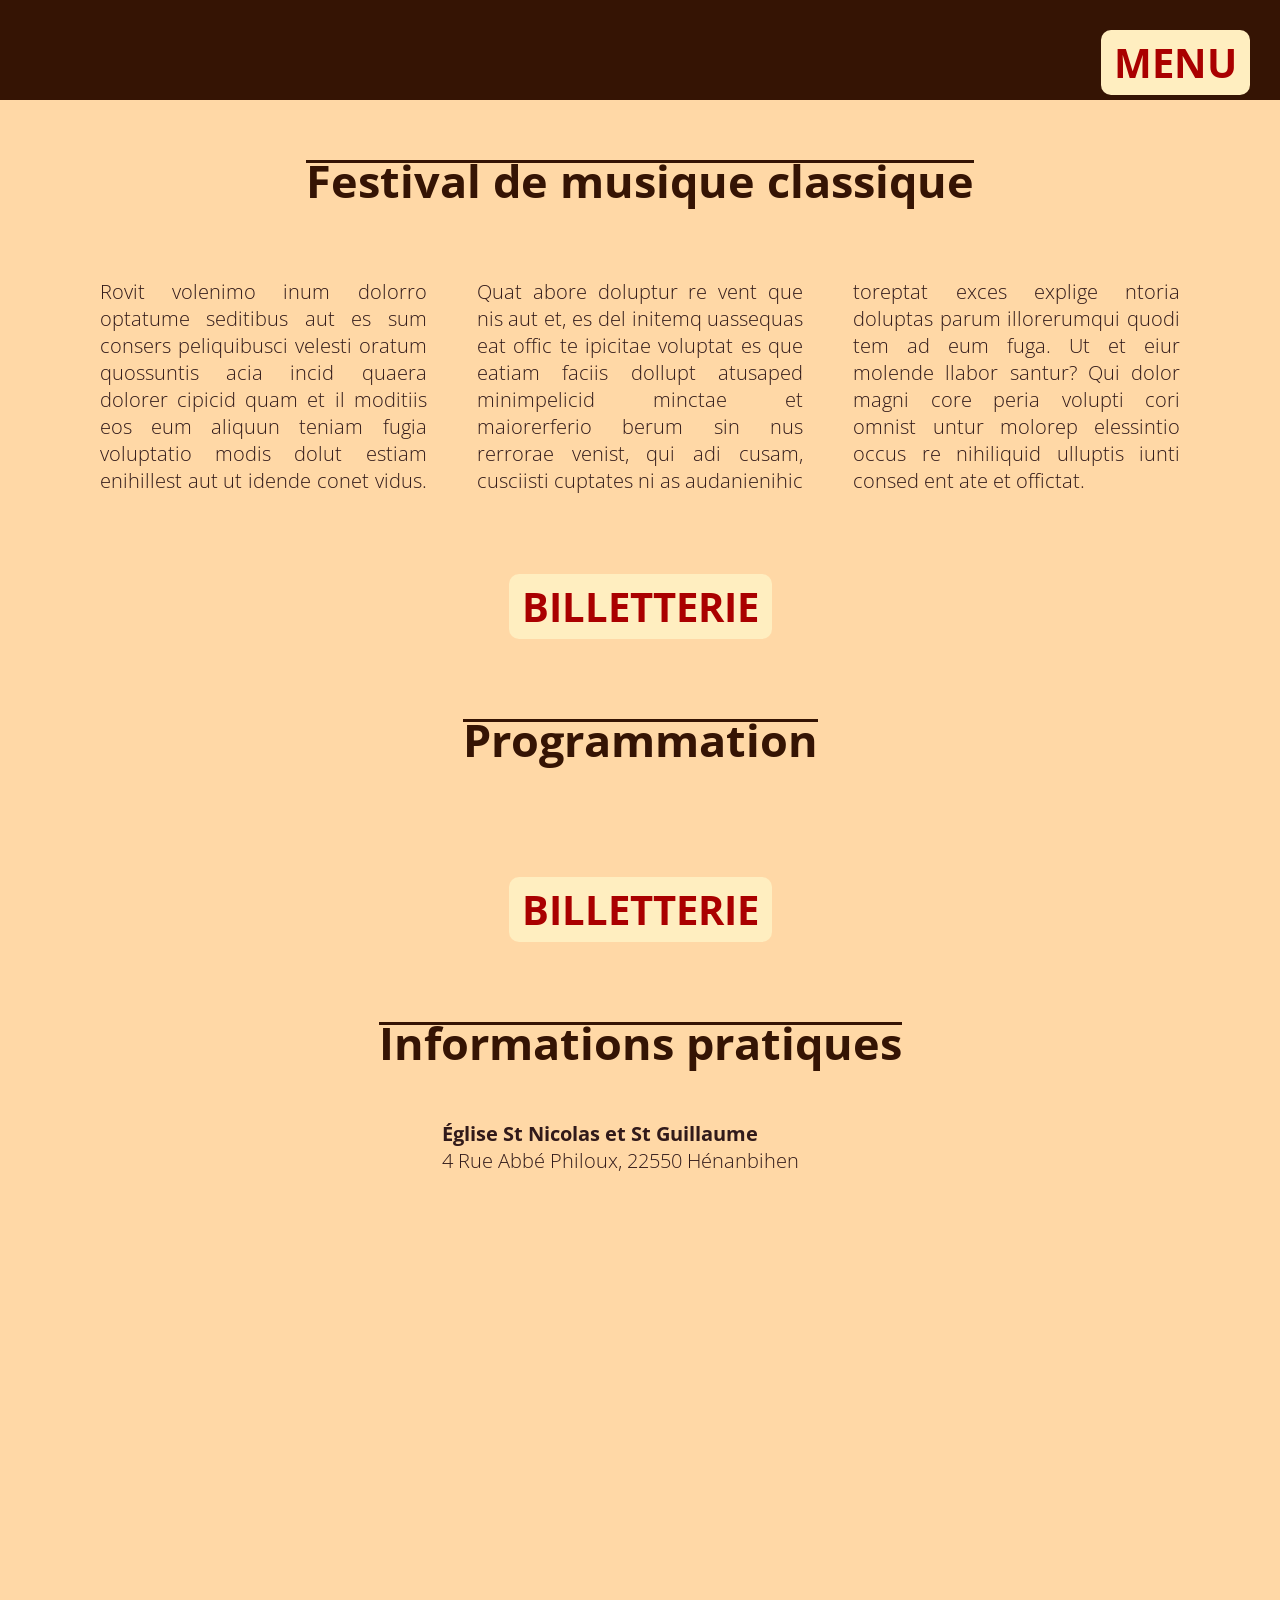
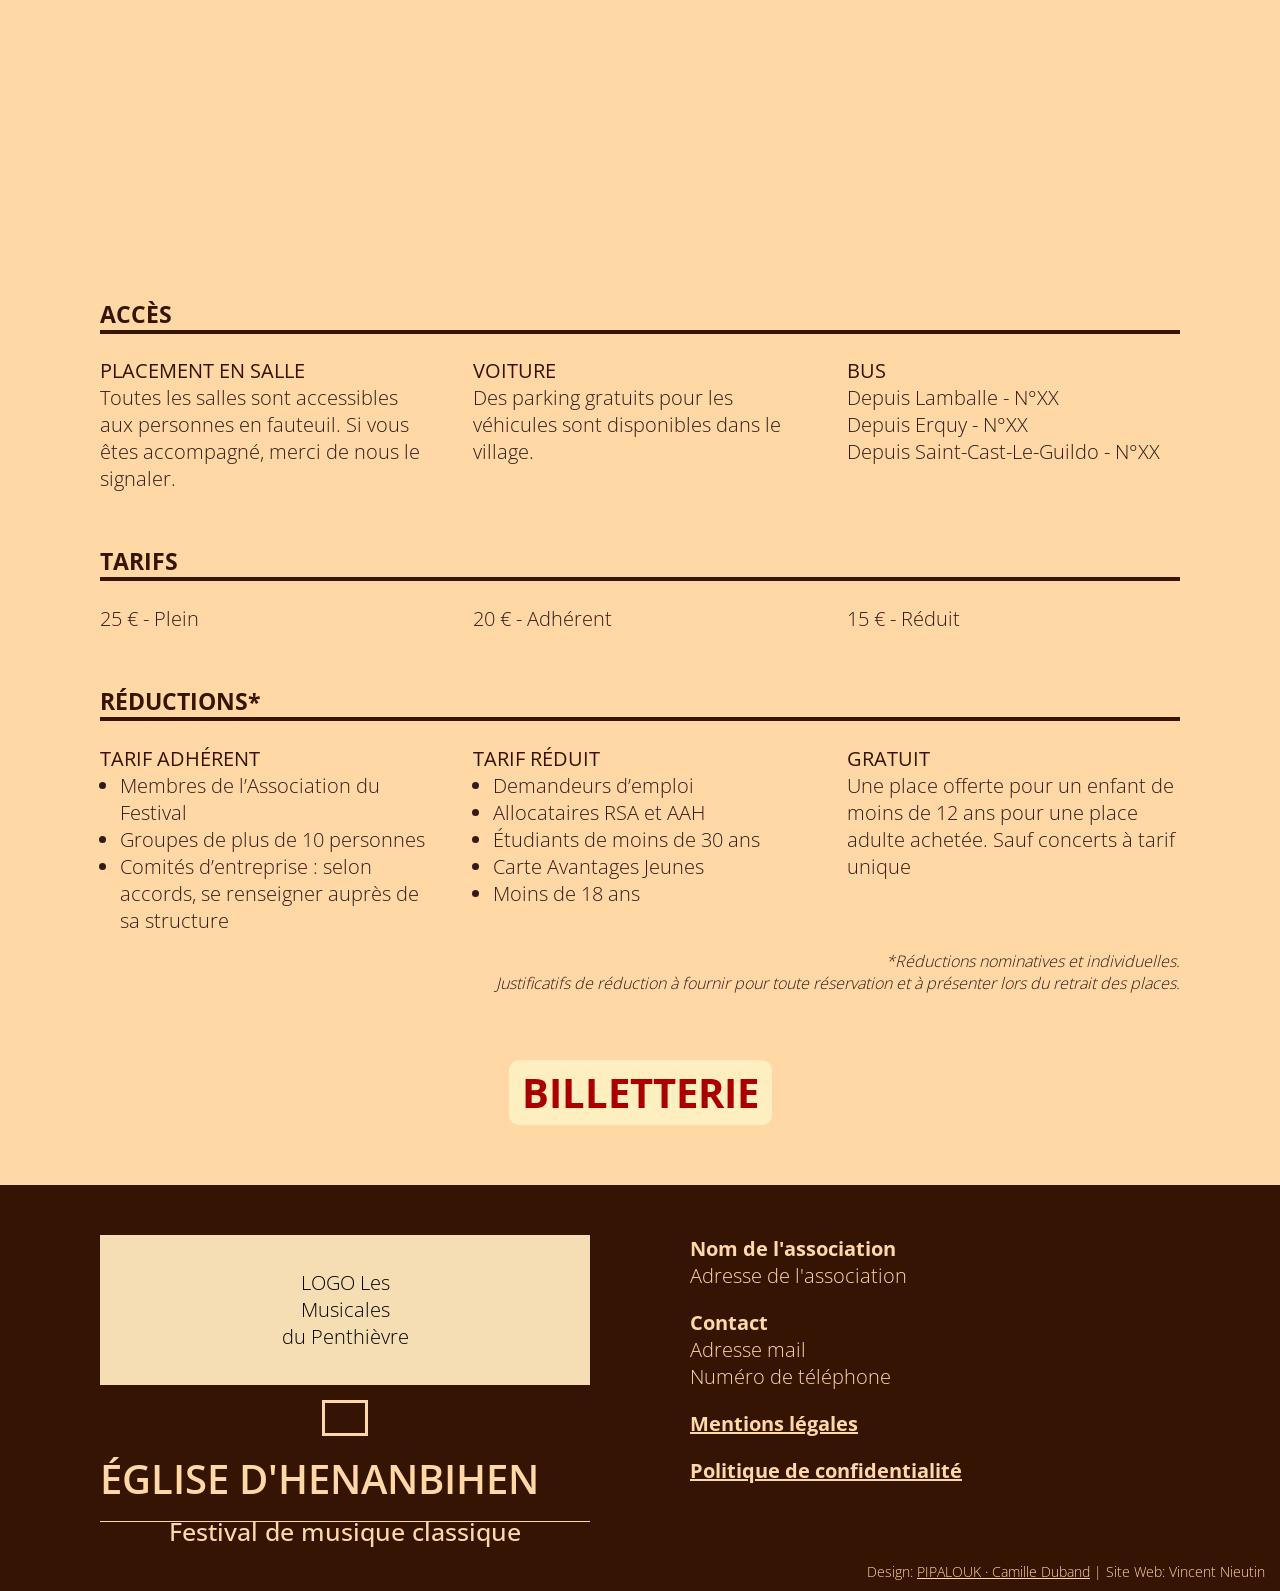
==== commit a86b2a6e: "mobile improvement for main style" ====
--- a/index.html
+++ b/index.html
@@ -53,16 +53,22 @@
 
         <section>
             <h1 class="section-title">Informations pratiques</h1>
-            <div class="practical-info-items">
+            <div class="practical-info-wrapper">
                 <div class="practical-info-item">
-                    <img class="practical-info-img" src="https://cdn-icons-png.flaticon.com/512/484/484167.png" alt="">
+                    <div class="practical-info-img-wrapper">
+                        <img class="practical-info-img" src="https://cdn-icons-png.flaticon.com/512/484/484167.png"
+                            alt="">
+                    </div>
                     <div class="practical-info-txt">
                         <span style="font-weight: bold;">Église St Nicolas et St Guillaume</span></br>
                         4 Rue Abbé Philoux, 22550 Hénanbihen
                     </div>
                 </div>
                 <div class="practical-info-item">
-                    <img class="practical-info-img" src="https://cdn-icons-png.flaticon.com/512/747/747310.png" alt="">
+                    <div class="practical-info-img-wrapper">
+                        <img class="practical-info-img" src="https://cdn-icons-png.flaticon.com/512/747/747310.png"
+                            alt="">
+                    </div>
                     <div class="practical-info-txt practical-info-txt-date" x-text="festivalDates">
                     </div>
                 </div>
@@ -74,7 +80,7 @@
 
             <div class="practical-info-subsection">
                 <h3 class="subsection-title">ACCÈS</h3>
-                <div class="practical-info-subsection-items">
+                <div class="practical-info-subsection-wrapper">
                     <div>
                         <h4 class="subsubsection-title">PLACEMENT EN SALLE</h4>
                         <p>Toutes les salles sont accessibles aux personnes en fauteuil.
@@ -97,7 +103,7 @@
 
             <div class="practical-info-subsection">
                 <h3 class="subsection-title">TARIFS</h3>
-                <div class="practical-info-subsection-items">
+                <div class="practical-info-subsection-wrapper">
                     <p>25 € - Plein</p>
                     <p>20 € - Adhérent</p>
                     <p>15 € - Réduit</p>
@@ -106,7 +112,7 @@
 
             <div class="practical-info-subsection">
                 <h3 class="subsection-title">RÉDUCTIONS*</h3>
-                <div class="practical-info-subsection-items">
+                <div class="practical-info-subsection-wrapper">
                     <div>
                         <h4 class="subsubsection-title">TARIF ADHÉRENT</h4>
                         <ul>
--- a/assets/css/main.css
+++ b/assets/css/main.css
@@ -4,14 +4,17 @@
 * Default style overwrite
 **/
 
-body {
-    margin: 0;
-    padding: 0;
+html {
     font-family: 'OpenSans', sans-serif;
     font-weight: 300;
-    font-size: 20px;
+    font-size: clamp(16px, 2vw, 20px);
     background-color: var(--background);
     color: var(--text);
+}
+
+body {
+    margin: 0;
+    padding: 0;
 }
 
 a {
@@ -27,30 +30,25 @@
 h1 {
     width: fit-content;
     border-top: 3px var(--secondary-text) solid;
-    font-size: 45px;
-    line-height: 35px;
-    margin: 0 auto 60px;
+    font-size: 2.25rem;
+    line-height: 0.78em;
+    margin: 0 auto 3rem;
     color: var(--secondary-text);
-}
-
-h2 {
-    font-weight: 400;
-    margin: 0 0 50px;
 }
 
 button {
     all: unset;
     display: inline-block;
-    
+
     cursor: pointer;
 
     width: fit-content;
-    padding: 5px 13px;
-    margin: 20px;
+    padding: 0.125em 0.325em;
+    margin: 0.5em;
     border-radius: 10px;
     background-color: var(--btn-bg);
     color: var(--btn-text);
-    font-size: 40px;
+    font-size: 2rem;
     font-weight: 700;
 }
 
@@ -68,21 +66,28 @@
     align-items: center;
     max-width: 1080px;
     margin: 0 auto;
-    padding: 0 20px;
+    padding: 0 1.5rem;
 }
 
 section {
     display: flex;
     flex-direction: column;
     align-items: center;
-    margin: 20px 0 40px;
+    margin: 1em 0 2em;
 }
 
 .section-content {
     column-count: 3;
-    column-gap: 50px;
+    column-gap: 2.5em;
     text-align: justify;
-    margin-bottom: 60px;
+    margin-bottom: 3rem;
+}
+
+@media (max-width: 768px) {
+    .section-content {
+        column-count: 1;
+        column-gap: 0;
+    }
 }
 
 .subsection-title {
@@ -110,8 +115,7 @@
 .festival-events-wrapper {
     display: flex;
     width: 100%;
-    max-width: 1080px;
-    margin-bottom: 40px;
+    margin-bottom: 2em;
 }
 
 .event-container {
@@ -133,25 +137,28 @@
 
 .event-date {
     width: fit-content;
-    padding: 20px;
+    font-size: 1.5rem;
+    font-weight: 400;
+    margin: 0 0 2.5rem;
+    padding: 0.75em;
     color: rgb(255, 245, 224);
 }
 
 .event-details {
     display: flex;
     flex-direction: column;
-    margin: 10px 0 20px;
+    margin: 0.5em 0 1em;
     color: rgb(59, 0, 0);
 }
 
 .festival-events-wrapper>.event-container:first-of-type .event-details {
     align-items: flex-end;
-    padding-right: 15px;
+    padding-right: 0.75em;
 }
 
 .festival-events-wrapper>.event-container:last-of-type .event-details {
     align-items: flex-start;
-    padding-left: 15px;
+    padding-left: 0.75em;
 }
 
 .festival-events-wrapper>.event-container:first-of-type .event-details>* {
@@ -184,15 +191,21 @@
     font-style: italic;
 }
 
-.practical-info-items {
-    display: flex;
-    width: 100%;
+.practical-info-wrapper {
+    display: flex;
+    gap: 2em;
+}
+
+@media (max-width: 768px) {
+    .practical-info-wrapper {
+        flex-direction: column;
+    }
 }
 
 .practical-info-item {
     display: flex;
     flex-grow: 1;
-    align-items: flex-end;
+    align-items: center;
     text-align: left;
 }
 
@@ -200,58 +213,72 @@
     justify-content: flex-end;
 }
 
+@media (max-width: 768px) {
+    .practical-info-item:last-child {
+        justify-content: flex-start;
+    }
+}
+
+.practical-info-img-wrapper {
+    max-width: 5rem;
+}
+
 .practical-info-img {
-    width: 100px;
+    max-width: 100%;
+    height: auto;
 }
 
 .practical-info-txt {
-    margin-left: 20px;
+    margin-left: 1rem;
 }
 
 .practical-info-txt-date {
-    font-size: 40px;
+    font-size: 2rem;
     font-weight: 500;
 }
 
 .practical-info-map {
-    margin: 50px;
-    height: 600px;
-    max-width: 85%;
+    height: 30rem;
+    margin: 2.5em;
 }
 
 .practical-info-subsection {
     position: relative;
     width: 100%;
-    margin-bottom: 50px;
-}
-
-.practical-info-subsection-items {
+    margin-bottom: 1.5em;
+}
+
+.practical-info-subsection-wrapper {
     display: flex;
     text-align: left;
-}
-
-.practical-info-subsection-items>* {
+    gap: 2em;
+}
+
+.practical-info-subsection-wrapper>* {
     flex: 1;
 }
 
-.practical-info-subsection-items> :nth-child(2) {
-    margin: 0 40px;
-}
-
-.practical-info-subsection-items p {
-    margin: 0;
-}
-
-.practical-info-subsection-items ul {
-    margin: 0;
-    padding-left: 20px;
+@media (max-width: 768px) {
+    .practical-info-subsection-wrapper {
+        flex-direction: column;
+        gap: 1em;
+    }
+}
+
+.practical-info-subsection-wrapper p {
+    margin: 0;
+}
+
+.practical-info-subsection-wrapper ul {
+    margin: 0;
+    padding-left: 1em;
 }
 
 .subsubsection-footnote {
-    margin: 0 0 20px;
+    margin: 1em 0;
+    font-size: 0.8rem;
     text-align: right;
     font-style: italic;
-    font-size: 20px;
 }
 
 
@@ -260,8 +287,8 @@
 **/
 header {
     width: 100%;
-    height: 200px;
-    margin-bottom: 40px;
+    height: 100px;
+    margin-bottom: 2em;
     text-align: right;
     background-color: var(--secondary-bg);
 }
@@ -289,7 +316,7 @@
     max-width: 1080px;
 }
 
-.footer-wrapper > * {
+.footer-wrapper>* {
     display: flex;
     flex-direction: column;
     flex: 1;
@@ -300,7 +327,7 @@
     margin-bottom: 40px;
 }
 
-.footer-left > * {
+.footer-left>* {
     width: 100%;
     justify-content: center;
     margin-bottom: 15px;
@@ -312,7 +339,7 @@
     align-items: center;
     height: 150px;
     text-align: center;
-    
+
     background-color: wheat;
     color: black;
 }
@@ -322,18 +349,18 @@
     width: fit-content;
     text-align: center;
     padding: 15px 20px;
-    font-size: 45px;
+    font-size: 2.25rem;
     font-weight: 500;
     border: 3px var(--background) solid;
 }
 
 .footer-festival-location {
-    font-size: 40px;
+    font-size: 2rem;
     font-weight: 600;
 }
 
 .footer-festival-name {
-    font-size: 25px;
+    font-size: 1.25rem;
     font-weight: 500;
     text-align: center;
     color: var(--background);
@@ -346,7 +373,7 @@
     align-items: flex-start;
 }
 
-.footer-right > * {
+.footer-right>* {
     margin-bottom: 20px;
 }
 
@@ -360,5 +387,5 @@
     bottom: 10px;
     width: 100%;
     text-align: right;
-    font-size: 14px;
+    font-size: 0.7rem;
 }
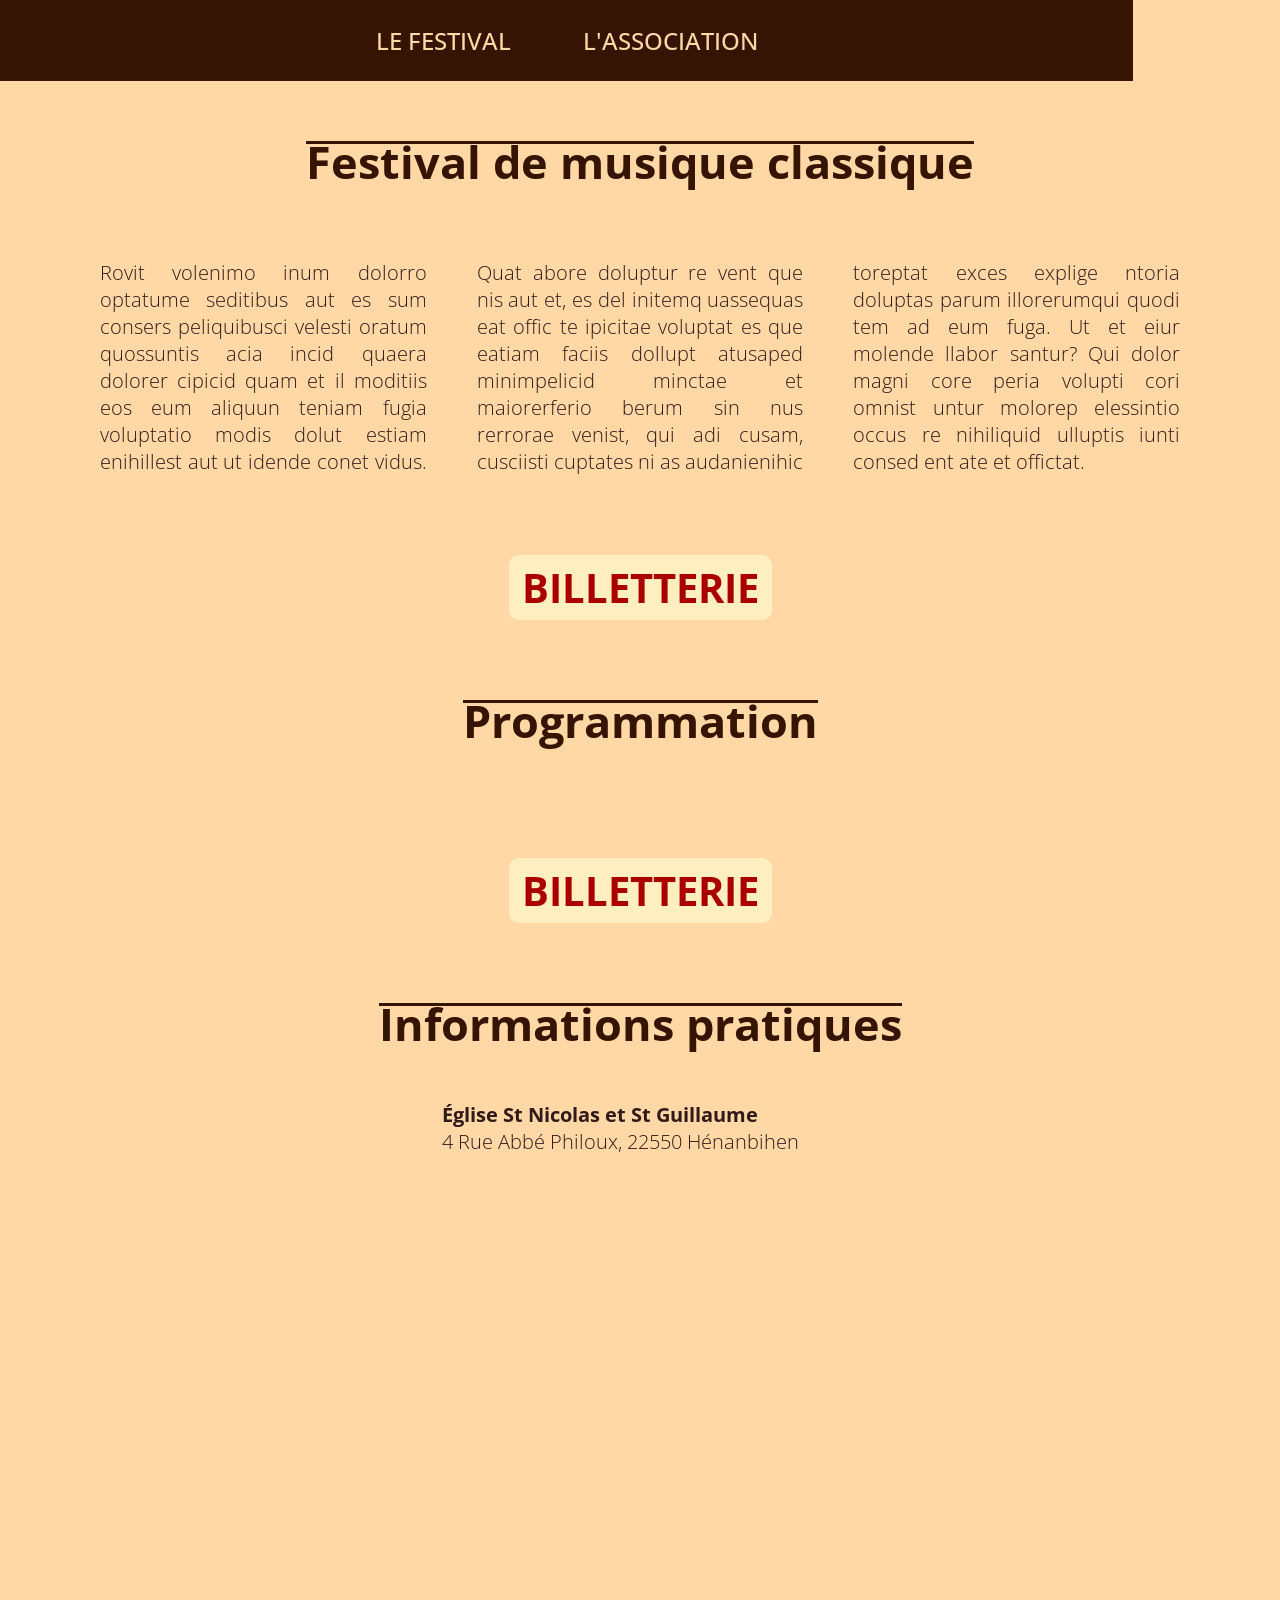
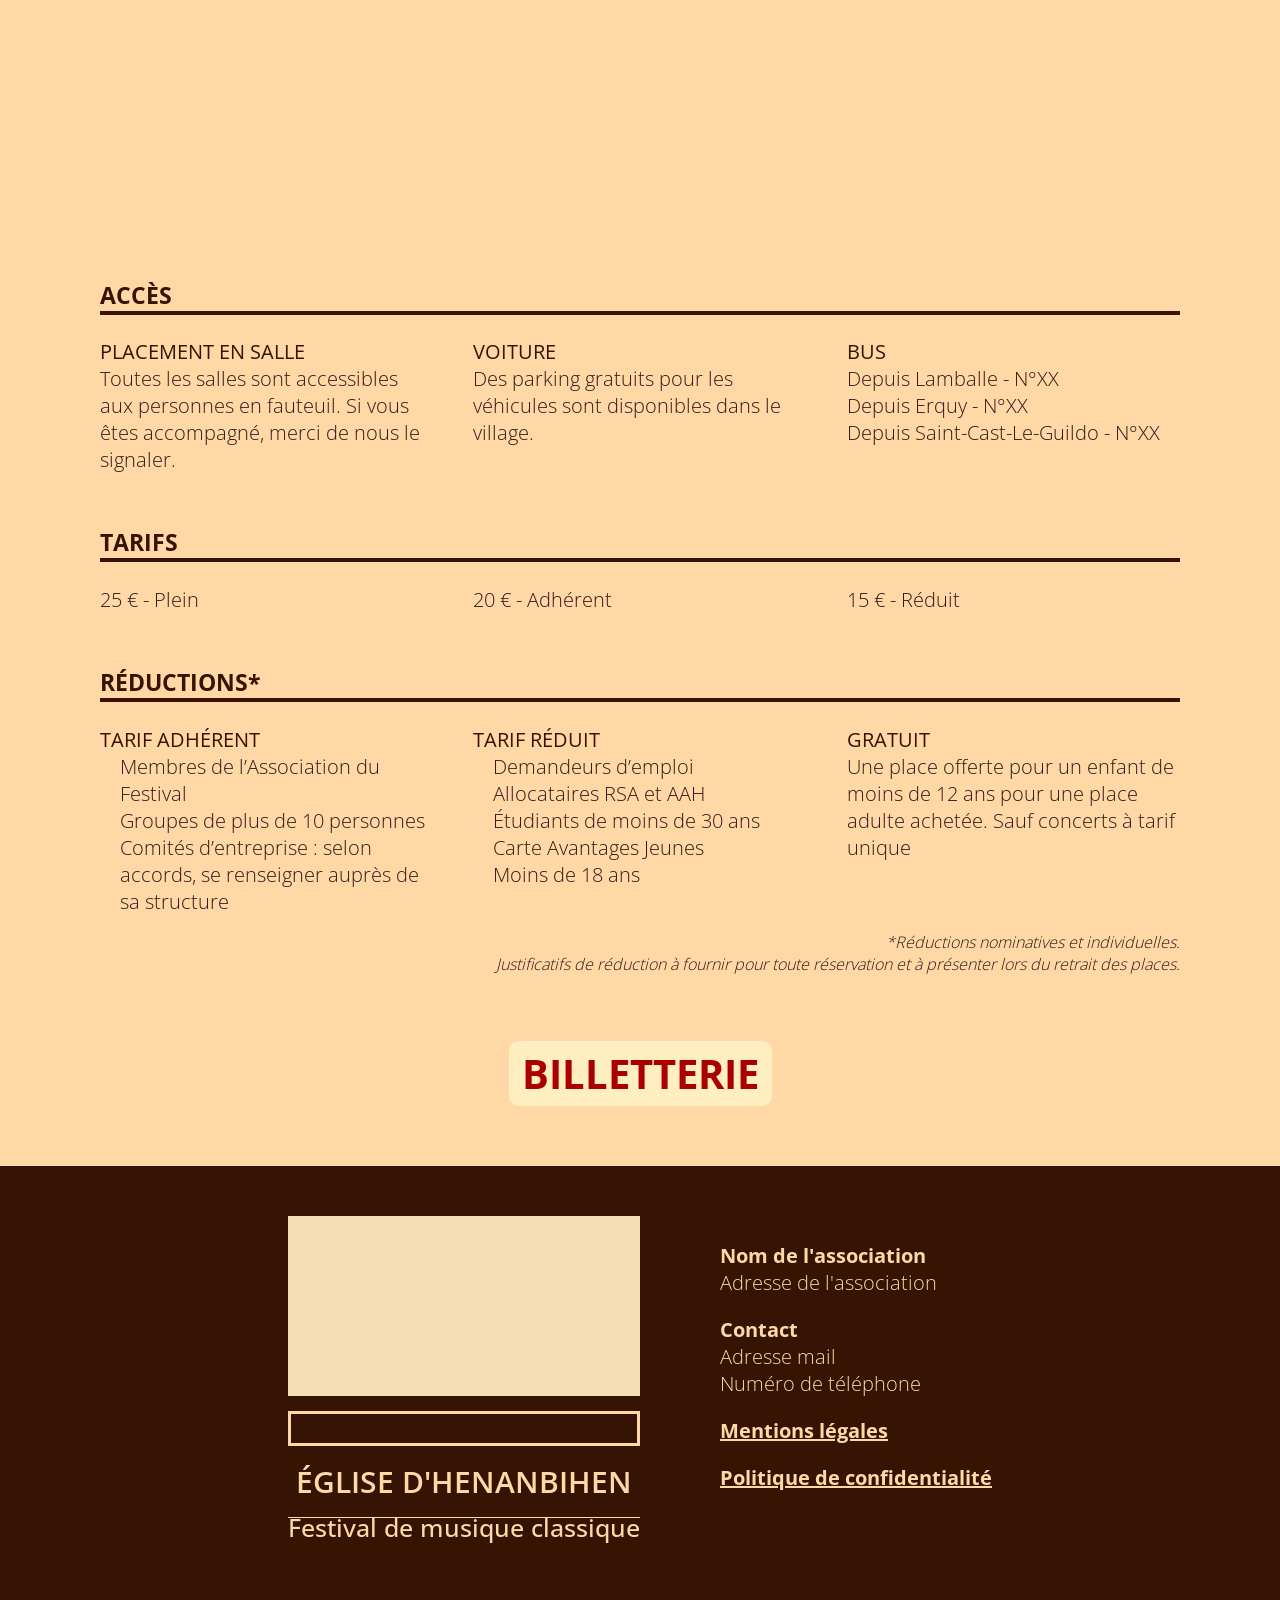
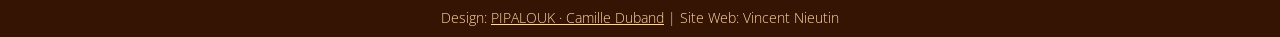
==== commit 4fc3084d: "improve mobile menu" ====
--- a/index.html
+++ b/index.html
@@ -147,7 +147,7 @@
 
     <div id="footer"></div>
 
-    <script src="assets/js/include.js"></script>
+    <script src="assets/js/main.js"></script>
 </body>
 
 </html>
--- a/assets/css/main.css
+++ b/assets/css/main.css
@@ -15,6 +15,16 @@
 body {
     margin: 0;
     padding: 0;
+}
+
+body.no-scroll {
+    overflow: hidden;
+}
+
+ul {
+    margin: 0;
+    padding: 0;
+    list-style: none;
 }
 
 a {
@@ -286,58 +296,128 @@
 * Header
 **/
 header {
-    width: 100%;
-    height: 100px;
+    position: relative;
+    display: flex;
+    height: fit-content;
     margin-bottom: 2em;
-    text-align: right;
+}
+
+.navbar {
+    display: flex;
+    flex: 1;
+    padding: 1em;
     background-color: var(--secondary-bg);
 }
 
-header>button {
-    margin: 30px 30px 0 0;
+.navbar-desktop {
+    justify-content: center;
+    align-items: flex-end;
+    gap: 3em;
+    /* padding-bottom: 1em; */
+    font-size: 1.2rem;
+}
+
+.navbar-mobile {
+    display: none;
+}
+
+@media (max-width: 768px) {
+    header {
+        position: sticky;
+        flex-direction: column;
+        top: 0;
+    }
+
+    .navbar-desktop {
+        display: none;
+    }
+
+    .navbar-mobile {
+        display: flex;
+        justify-content: flex-end;
+        height: fit-content;
+        z-index: 1;
+    }
+
+    .menu-icon {
+        height: 1.5em;
+        filter: invert(100%) sepia(100%) saturate(500%) hue-rotate(320deg);
+    }
+
+    .mobile-menu {
+        position: absolute;
+        top: 100%;
+        width: 100%;
+        height: calc(100vh - 3.5em);
+        background-color: var(--secondary-bg);
+        font-size: 1.5rem;
+        padding: 1.8em 0;
+        transform: translateY(-140%);
+        transition: transform 0.4s ease;
+    }
+
+    .mobile-menu.active {
+        transform: translateY(0);
+    }
+
+    .mobile-menu ul {
+        padding-left: 1.8em;
+    }
+}
+
+.navlink {
+    font-weight: 500;
+    color: var(--navlink-color);
+}
+
+.navlink:hover {
+    color: var(--navlink-hover-color);
+    text-decoration: none;
+}
+
+.navlink:active {
+    color: var(--navlink-active-color);
 }
 
 /**
 * Footer
 **/
 footer {
-    position: relative;
-    display: flex;
+    display: flex;
+    flex-direction: column;
+    align-items: center;
     justify-content: center;
-    padding: 50px 40px 10px;
+    padding: 2.5em 2em 0.5em;
     color: var(--background);
     background-color: var(--secondary-bg);
 }
 
 .footer-wrapper {
-    display: flex;
-    gap: 100px;
-    width: 100%;
     max-width: 1080px;
+    display: flex;
+    gap: 4em;
+}
+
+@media (max-width: 768px) {
+    .footer-wrapper {
+        flex-direction: column;
+    }
 }
 
 .footer-wrapper>* {
     display: flex;
     flex-direction: column;
-    flex: 1;
-}
-
-.footer-left {
-    align-items: center;
-    margin-bottom: 40px;
 }
 
 .footer-left>* {
-    width: 100%;
+    margin-bottom: 15px;
+}
+
+.footer-logo {
+    height: 9em;
+    display: flex;
     justify-content: center;
-    margin-bottom: 15px;
-}
-
-.footer-logo {
-    display: flex;
-    justify-content: center;
-    align-items: center;
-    height: 150px;
+    align-items: center;
     text-align: center;
 
     background-color: wheat;
@@ -345,17 +425,16 @@
 }
 
 .footer-date {
-    height: fit-content;
-    width: fit-content;
     text-align: center;
-    padding: 15px 20px;
+    padding: 0.33em 0.44em;
     font-size: 2.25rem;
     font-weight: 500;
     border: 3px var(--background) solid;
 }
 
 .footer-festival-location {
-    font-size: 2rem;
+    text-align: center;
+    font-size: 1.5rem;
     font-weight: 600;
 }
 
@@ -371,10 +450,22 @@
 
 .footer-right {
     align-items: flex-start;
+    justify-content: center;
 }
 
 .footer-right>* {
-    margin-bottom: 20px;
+    align-self: stretch;
+    margin-bottom: 1em;
+}
+
+@media (max-width: 768px) {
+    .footer-right {
+        align-items: center;
+    }
+
+    .footer-right>* {
+        text-align: center;
+    }
 }
 
 footer a {
@@ -382,10 +473,7 @@
 }
 
 .footer-credits {
-    position: absolute;
-    right: 15px;
-    bottom: 10px;
-    width: 100%;
-    text-align: right;
+    margin-top: 5em;
+    text-align: center;
     font-size: 0.7rem;
 }
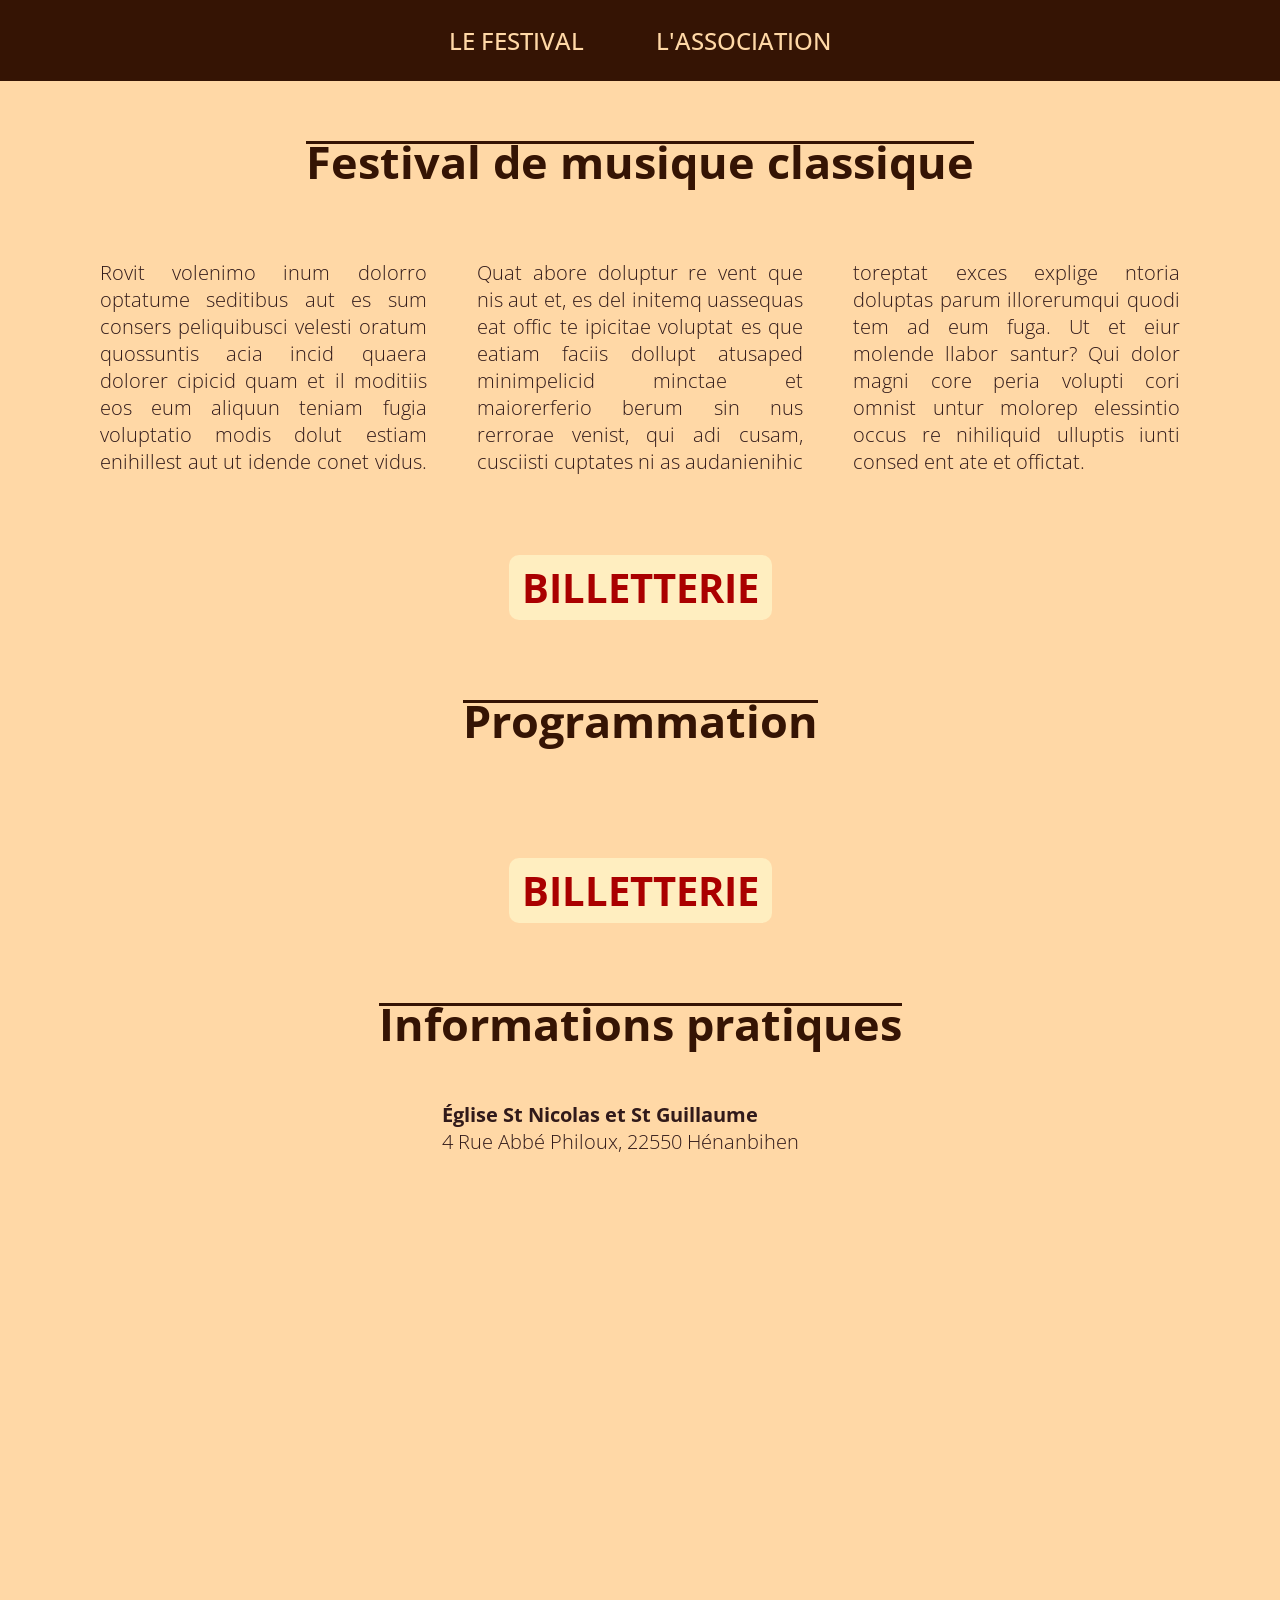
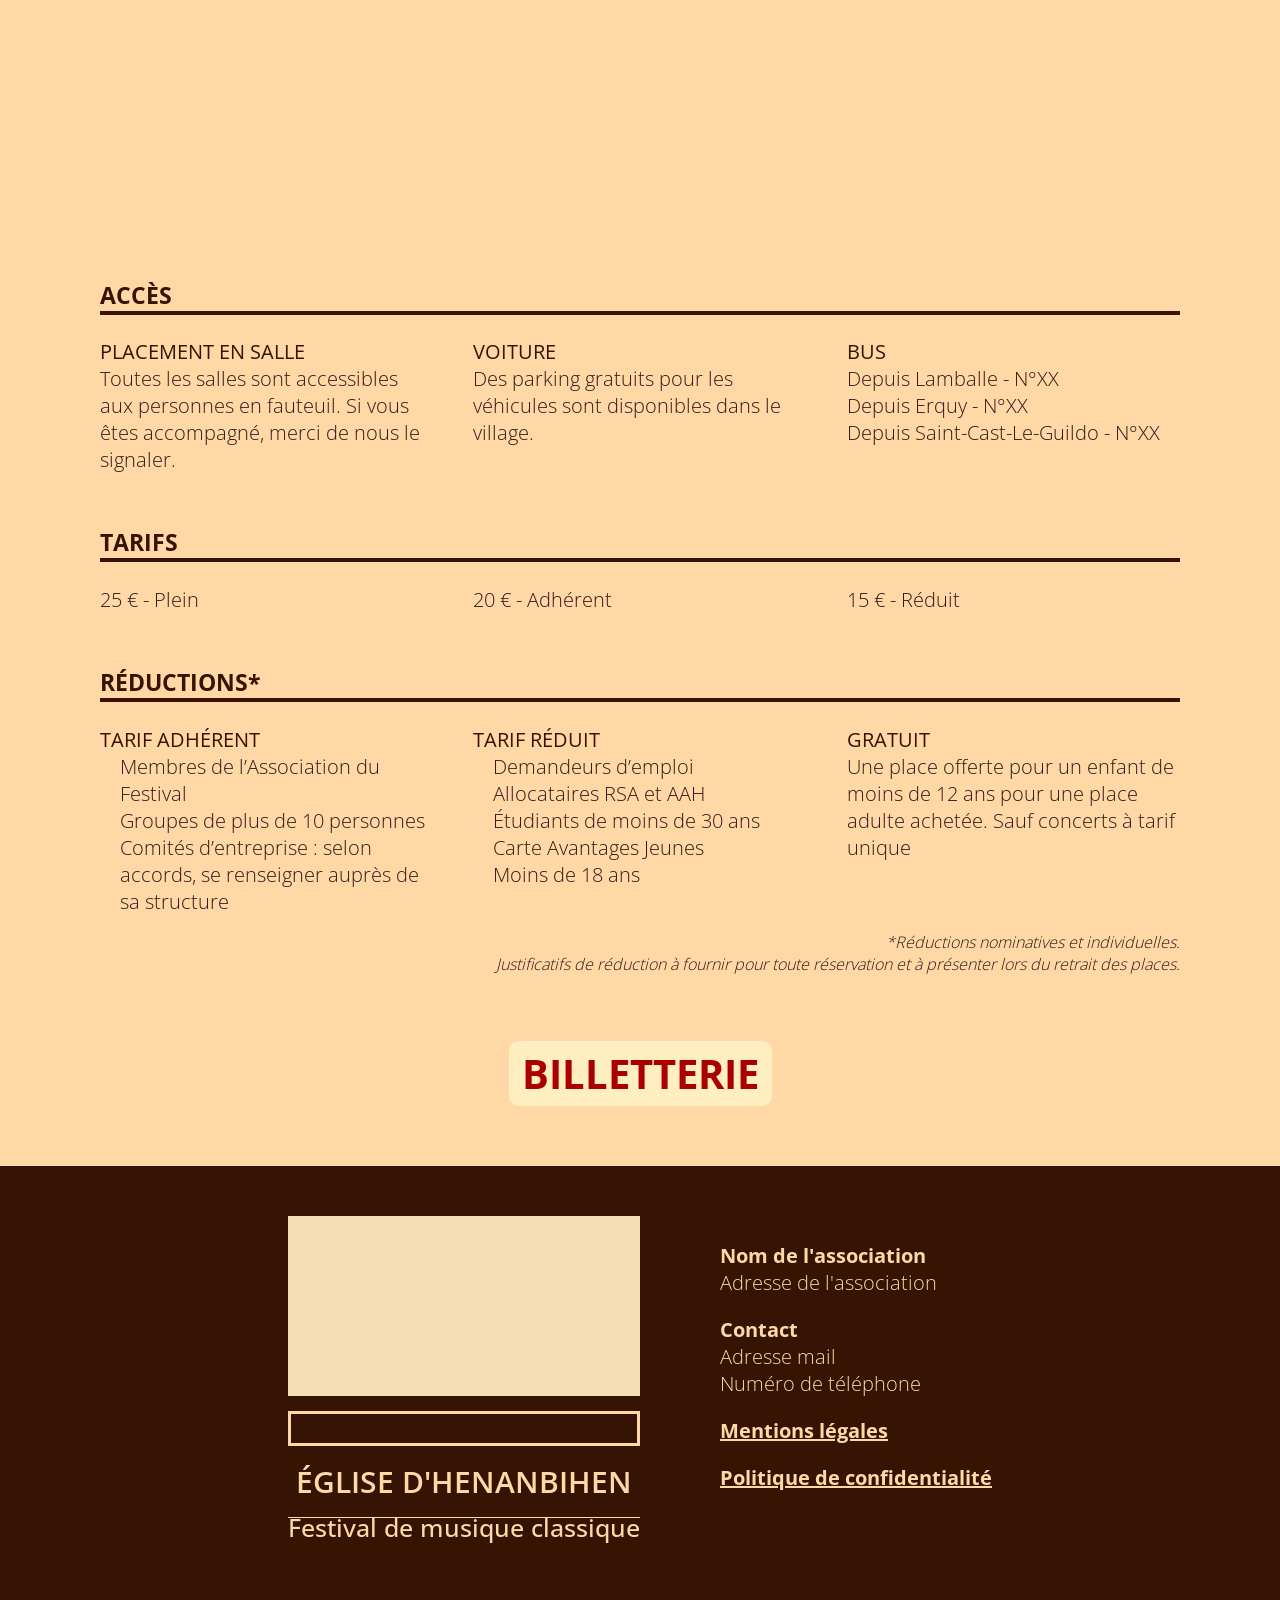
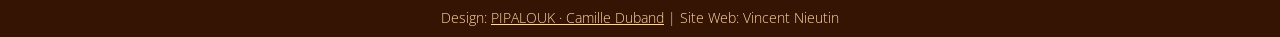
==== commit f1f7b9a9: "association page and mobile improvements" ====
--- a/index.html
+++ b/index.html
@@ -28,7 +28,7 @@
                 quodi tem ad eum fuga. Ut et eiur molende llabor santur? Qui dolor magni core peria volupti cori
                 omnist untur molorep elessintio occus re nihiliquid ulluptis iunti consed ent ate et offictat.
             </p>
-            <button>BILLETTERIE</button>
+            <a class="button" href="">BILLETTERIE</a>
         </section>
 
         <section>
@@ -48,7 +48,7 @@
                     </div>
                 </template>
             </div>
-            <button>BILLETTERIE</button>
+            <a class="button" href="">BILLETTERIE</a>
         </section>
 
         <section>
@@ -78,9 +78,9 @@
                 width="100%" height="100%" style="border:0;" allowfullscreen="" loading="lazy"
                 referrerpolicy="no-referrer-when-downgrade"></iframe>
 
-            <div class="practical-info-subsection">
+            <div class="subsection">
                 <h3 class="subsection-title">ACCÈS</h3>
-                <div class="practical-info-subsection-wrapper">
+                <div class="subsection-wrapper">
                     <div>
                         <h4 class="subsubsection-title">PLACEMENT EN SALLE</h4>
                         <p>Toutes les salles sont accessibles aux personnes en fauteuil.
@@ -101,18 +101,18 @@
                 </div>
             </div>
 
-            <div class="practical-info-subsection">
+            <div class="subsection">
                 <h3 class="subsection-title">TARIFS</h3>
-                <div class="practical-info-subsection-wrapper">
+                <div class="subsection-wrapper">
                     <p>25 € - Plein</p>
                     <p>20 € - Adhérent</p>
                     <p>15 € - Réduit</p>
                 </div>
             </div>
 
-            <div class="practical-info-subsection">
+            <div class="subsection">
                 <h3 class="subsection-title">RÉDUCTIONS*</h3>
-                <div class="practical-info-subsection-wrapper">
+                <div class="subsection-wrapper">
                     <div>
                         <h4 class="subsubsection-title">TARIF ADHÉRENT</h4>
                         <ul>
@@ -141,7 +141,7 @@
                     Justificatifs de réduction à fournir pour toute réservation et à présenter lors du retrait des
                     places.</p>
             </div>
-            <button>BILLETTERIE</button>
+            <a class="button" href="">BILLETTERIE</a>
         </section>
     </main>
 
--- a/assets/css/main.css
+++ b/assets/css/main.css
@@ -46,7 +46,7 @@
     color: var(--secondary-text);
 }
 
-button {
+.button {
     all: unset;
     display: inline-block;
 
@@ -62,11 +62,11 @@
     font-weight: 700;
 }
 
-button:hover {
+.button:hover {
     background-color: var(--btn-hover-bg);
 }
 
-button:active {
+.button:active {
     background-color: var(--btn-active-bg);
 }
 
@@ -110,6 +110,10 @@
     font-weight: 400;
     margin: 0;
     color: var(--secondary-text);
+}
+
+.text-center {
+    text-align: center;
 }
 
 /**
@@ -252,34 +256,34 @@
     margin: 2.5em;
 }
 
-.practical-info-subsection {
+.subsection {
     position: relative;
     width: 100%;
     margin-bottom: 1.5em;
 }
 
-.practical-info-subsection-wrapper {
+.subsection-wrapper {
     display: flex;
     text-align: left;
     gap: 2em;
 }
 
-.practical-info-subsection-wrapper>* {
+.subsection-wrapper>* {
     flex: 1;
 }
 
 @media (max-width: 768px) {
-    .practical-info-subsection-wrapper {
+    .subsection-wrapper {
         flex-direction: column;
         gap: 1em;
     }
 }
 
-.practical-info-subsection-wrapper p {
-    margin: 0;
-}
-
-.practical-info-subsection-wrapper ul {
+.subsection-wrapper p {
+    margin: 0;
+}
+
+.subsection-wrapper ul {
     margin: 0;
     padding-left: 1em;
 }
@@ -317,9 +321,11 @@
     font-size: 1.2rem;
 }
 
-.navbar-mobile {
+.navbar-mobile,
+.mobile-menu {
     display: none;
 }
+
 
 @media (max-width: 768px) {
     header {
@@ -345,10 +351,11 @@
     }
 
     .mobile-menu {
+        display: flex;
         position: absolute;
         top: 100%;
         width: 100%;
-        height: calc(100vh - 3.5em);
+        height: calc(100vh - 3.5em - 1.8em);
         background-color: var(--secondary-bg);
         font-size: 1.5rem;
         padding: 1.8em 0;
